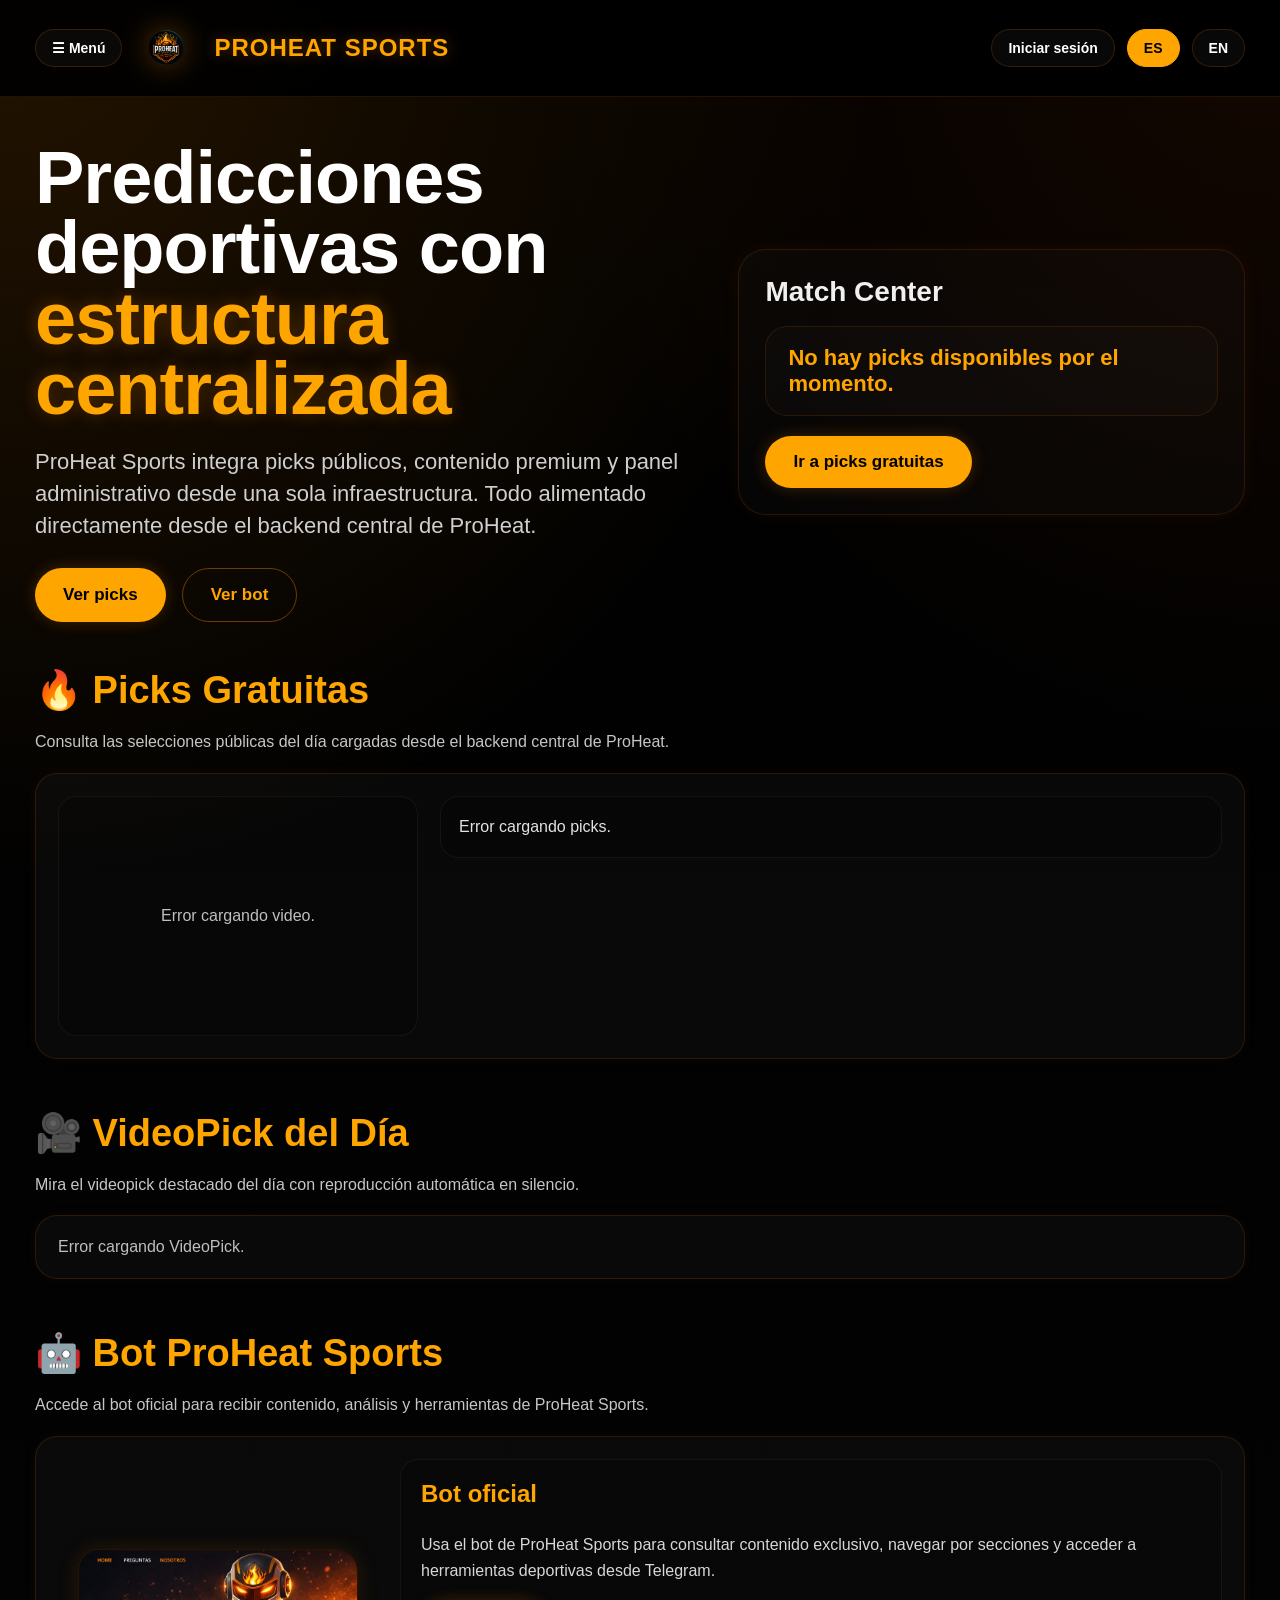
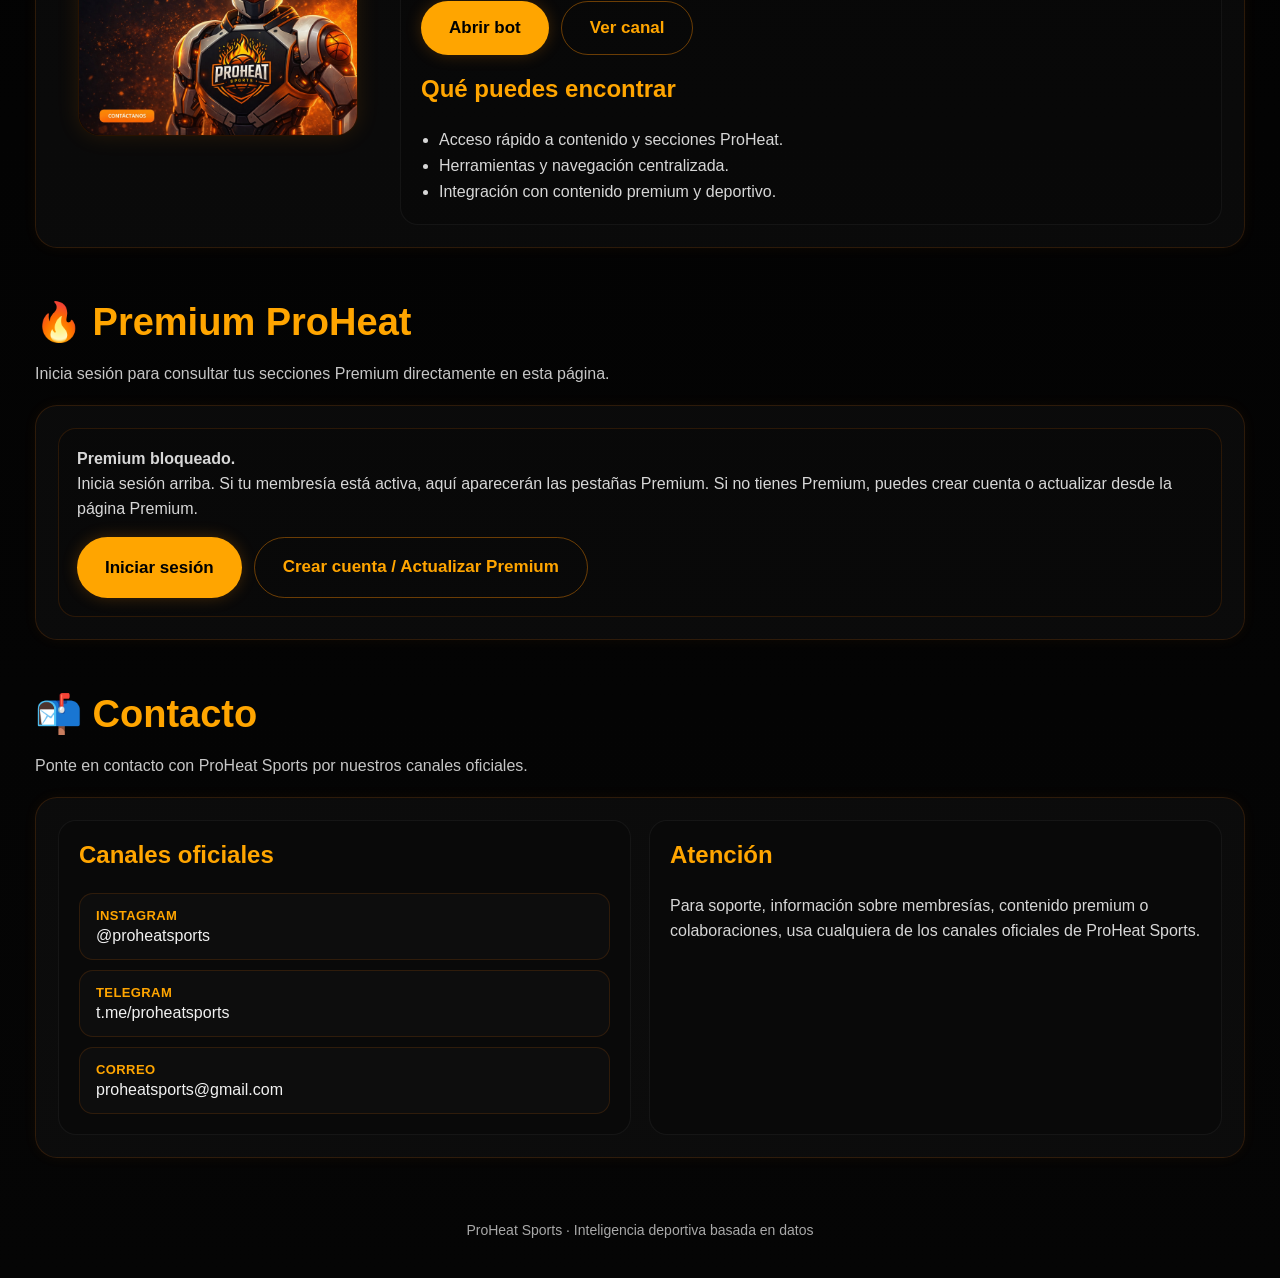
==== static/index.html @ f862cc85 "Fix premium upgrade checkout flow" ====
<!DOCTYPE html>
<html lang="es">
<head>
  <meta charset="UTF-8" />
  <title>ProHeat Sports</title>
  <meta name="viewport" content="width=device-width, initial-scale=1.0" />
  <link rel="icon" type="image/png" href="/static/logo.png" />

  <style>
    * { box-sizing: border-box; }

    html { scroll-behavior: smooth; }

    body {
      margin: 0;
      font-family: Arial, Helvetica, sans-serif;
      background:
        radial-gradient(circle at top left, rgba(255,140,0,0.14), transparent 28%),
        radial-gradient(circle at top right, rgba(255,90,0,0.08), transparent 24%),
        linear-gradient(180deg, #000000 0%, #050505 100%);
      color: white;
    }

    a { color: inherit; text-decoration: none; }

    .wrap {
      max-width: 1250px;
      margin: 0 auto;
      padding: 0 20px;
    }

    .topbar {
      position: sticky;
      top: 0;
      z-index: 60;
      background: rgba(0, 0, 0, 0.92);
      backdrop-filter: blur(8px);
      border-bottom: 1px solid rgba(255,120,0,0.14);
    }

    .topbar-inner {
      max-width: 1250px;
      margin: 0 auto;
      padding: 16px 20px;
      display: flex;
      align-items: center;
      justify-content: space-between;
      gap: 18px;
      flex-wrap: wrap;
    }

    .left-zone,
    .right-zone {
      display: flex;
      align-items: center;
      gap: 12px;
      flex-wrap: wrap;
    }

    .brand {
      display: flex;
      align-items: center;
      gap: 16px;
      min-width: 0;
    }

    .brand img {
      width: 64px;
      height: 64px;
      object-fit: contain;
      filter: drop-shadow(0 0 14px rgba(255,140,0,0.35));
    }

    .brand-title {
      font-size: 24px;
      font-weight: 900;
      color: orange;
      letter-spacing: 1px;
      text-shadow: 0 0 14px rgba(255,140,0,0.35);
      white-space: nowrap;
    }

    .lang-btn,
    .menu-btn,
    .login-btn,
    .user-btn {
      background: rgba(255,255,255,0.03);
      border: 1px solid rgba(255,120,0,0.18);
      color: white;
      padding: 10px 16px;
      border-radius: 999px;
      font-weight: bold;
      cursor: pointer;
      transition: 0.2s ease;
      font-size: 14px;
    }

    .lang-btn:hover,
    .menu-btn:hover,
    .login-btn:hover,
    .user-btn:hover {
      border-color: orange;
      color: orange;
    }

    .lang-btn.active {
      background: orange;
      color: black;
      border-color: orange;
    }

    .menu-dropdown,
    .auth-dropdown {
      position: relative;
    }

    .menu-list {
      position: absolute;
      top: calc(100% + 10px);
      left: 0;
      min-width: 240px;
      background: rgba(10,10,10,0.98);
      border: 1px solid rgba(255,120,0,0.22);
      border-radius: 18px;
      padding: 10px;
      box-shadow: 0 8px 24px rgba(0,0,0,0.35);
      display: none;
      z-index: 100;
    }

    .menu-list.show { display: block; }

    .menu-item {
      display: block;
      width: 100%;
      padding: 12px 14px;
      border-radius: 12px;
      color: white;
      font-weight: bold;
      border: 1px solid transparent;
      transition: 0.2s ease;
    }

    .menu-item:hover {
      color: orange;
      border-color: rgba(255,120,0,0.18);
      background: rgba(255,255,255,0.03);
    }

    .login-panel,
    .user-panel {
      position: absolute;
      top: calc(100% + 10px);
      right: 0;
      width: 310px;
      background: rgba(10,10,10,0.98);
      border: 1px solid rgba(255,120,0,0.28);
      border-radius: 18px;
      padding: 16px;
      box-shadow: 0 8px 24px rgba(0,0,0,0.42);
      display: none;
      z-index: 120;
    }

    .login-panel.show,
    .user-panel.show { display: block; }

    .login-panel h3,
    .user-panel h3 {
      margin: 0 0 12px;
      color: orange;
      font-size: 20px;
    }

    .login-panel input {
      width: 100%;
      padding: 12px 13px;
      border-radius: 12px;
      border: 1px solid rgba(255,120,0,0.22);
      background: rgba(255,255,255,0.05);
      color: white;
      outline: none;
      margin-bottom: 10px;
    }

    .auth-message {
      margin-top: 10px;
      padding: 10px 12px;
      border-radius: 12px;
      font-size: 14px;
      line-height: 1.4;
      display: none;
    }

    .auth-message.show { display: block; }
    .auth-success { background: rgba(0,180,80,0.14); color: #8cffb4; border: 1px solid rgba(0,180,80,0.24); }
    .auth-error { background: rgba(255,80,80,0.14); color: #ff9c9c; border: 1px solid rgba(255,80,80,0.24); }
    .auth-warning { background: rgba(255,191,102,0.14); color: #ffbf66; border: 1px solid rgba(255,191,102,0.24); }

    .small-link {
      display: inline-block;
      color: orange;
      margin-top: 10px;
      font-size: 14px;
      font-weight: bold;
      cursor: pointer;
    }

    .hero { padding: 46px 0 28px; }

    .hero-grid {
      display: grid;
      grid-template-columns: 1.2fr 0.9fr;
      gap: 28px;
      align-items: center;
    }

    .hero-copy h1 {
      font-size: 74px;
      line-height: 0.95;
      margin: 0 0 22px;
      font-weight: 900;
      letter-spacing: -1px;
    }

    .hero-copy .highlight {
      color: orange;
      text-shadow: 0 0 18px rgba(255,140,0,0.28);
    }

    .hero-copy p {
      font-size: 22px;
      color: #cfcfcf;
      line-height: 1.45;
      margin: 0 0 26px;
      max-width: 850px;
    }

    .hero-actions {
      display: flex;
      gap: 16px;
      flex-wrap: wrap;
    }

    .btn-main,
    .btn-secondary {
      padding: 16px 28px;
      border-radius: 999px;
      font-size: 17px;
      font-weight: bold;
      transition: 0.2s ease;
      display: inline-flex;
      align-items: center;
      justify-content: center;
      border: none;
      cursor: pointer;
      text-align: center;
    }

    .btn-main {
      background: orange;
      color: black;
      box-shadow: 0 0 16px rgba(255,140,0,0.22);
    }

    .btn-main:hover { filter: brightness(1.05); }

    .btn-secondary {
      border: 1px solid rgba(255,140,0,0.4);
      color: orange;
      background: transparent;
    }

    .btn-secondary:hover {
      border-color: orange;
      background: rgba(255,140,0,0.06);
    }

    .match-center {
      background: rgba(255,255,255,0.02);
      border: 1px solid rgba(255,120,0,0.14);
      border-radius: 28px;
      padding: 26px;
      box-shadow: 0 0 18px rgba(255,140,0,0.06);
    }

    .match-center h2 {
      margin: 0 0 18px;
      font-size: 28px;
      color: #f0f0f0;
    }

    .match-item {
      background: rgba(255,255,255,0.02);
      border: 1px solid rgba(255,120,0,0.12);
      border-radius: 22px;
      padding: 18px 22px;
      margin-bottom: 14px;
      color: orange;
      font-size: 22px;
      font-weight: 800;
    }

    .match-item:last-child { margin-bottom: 20px; }

    .section { padding: 18px 0 34px; }

    .section-title {
      display: flex;
      align-items: center;
      justify-content: space-between;
      gap: 16px;
      flex-wrap: wrap;
      margin-bottom: 18px;
    }

    .section-title h2 {
      margin: 0;
      font-size: 38px;
      color: orange;
    }

    .section-note {
      color: #c6c6c6;
      line-height: 1.55;
      margin-bottom: 18px;
      font-size: 16px;
    }

    .card {
      background: rgba(255,255,255,0.03);
      border: 1px solid rgba(255,120,0,0.14);
      border-radius: 22px;
      padding: 22px;
      box-shadow: 0 0 14px rgba(255,140,0,0.05);
    }

    .free-picks-layout {
      display: grid;
      grid-template-columns: 360px 1fr;
      gap: 22px;
      align-items: start;
    }

    .picks-grid { display: grid; gap: 16px; }

    .pick-card {
      background: rgba(0,0,0,0.18);
      border: 1px solid rgba(255,255,255,0.05);
      border-radius: 18px;
      padding: 18px;
    }

    .pick-match {
      font-size: 22px;
      font-weight: 800;
      color: orange;
      margin-bottom: 10px;
    }

    .pick-line {
      color: #e2e2e2;
      line-height: 1.55;
      font-size: 16px;
    }

    .promo-video-box {
      background: rgba(0,0,0,0.18);
      border: 1px solid rgba(255,255,255,0.05);
      border-radius: 18px;
      padding: 14px;
      min-height: 240px;
      display: flex;
      align-items: center;
      justify-content: center;
    }

    .promo-video-box video {
      width: 100%;
      border-radius: 14px;
      border: 1px solid rgba(255,120,0,0.14);
      background: #000;
      display: block;
      box-shadow: 0 0 14px rgba(255,140,0,0.08);
    }

    .video-split {
      display: grid;
      grid-template-columns: 1fr 420px;
      gap: 22px;
      align-items: center;
    }

    .video-text-box {
      background: rgba(0,0,0,0.18);
      border: 1px solid rgba(255,255,255,0.05);
      border-radius: 18px;
      padding: 20px;
    }

    .video-box {
      display: flex;
      justify-content: center;
      align-items: center;
    }

    .video-box video {
      width: 100%;
      max-width: 420px;
      border-radius: 18px;
      border: 1px solid rgba(255,120,0,0.14);
      background: #000;
      display: block;
      box-shadow: 0 0 14px rgba(255,140,0,0.08);
    }

    .video-title {
      font-size: 26px;
      font-weight: 800;
      color: orange;
      margin-bottom: 10px;
    }

    .video-desc {
      color: #d6d6d6;
      line-height: 1.65;
      font-size: 16px;
      white-space: pre-wrap;
    }

    .two-col {
      display: grid;
      grid-template-columns: 1fr 1fr;
      gap: 18px;
    }

    .bot-grid {
      display: grid;
      grid-template-columns: 320px 1fr;
      gap: 22px;
      align-items: center;
    }

    .bot-image-wrap {
      display: flex;
      justify-content: center;
      align-items: center;
    }

    .bot-image {
      width: 100%;
      max-width: 280px;
      border-radius: 22px;
      border: 1px solid rgba(255,120,0,0.16);
      box-shadow: 0 0 22px rgba(255,140,0,0.12);
      display: block;
      background: #000;
    }

    .info-box {
      background: rgba(0,0,0,0.18);
      border: 1px solid rgba(255,255,255,0.05);
      border-radius: 18px;
      padding: 20px;
    }

    .info-box h3 {
      margin-top: 0;
      color: orange;
      font-size: 24px;
    }

    .info-box p, .info-box li {
      color: #d7d7d7;
      line-height: 1.6;
      font-size: 16px;
    }

    .info-box ul { margin: 0; padding-left: 18px; }

    .premium-status-box {
      background: rgba(0,0,0,0.18);
      border: 1px solid rgba(255,120,0,0.14);
      border-radius: 18px;
      padding: 18px;
      color: #d7d7d7;
      line-height: 1.55;
    }

    .premium-tabs {
      display: flex;
      flex-wrap: wrap;
      gap: 10px;
      margin: 18px 0;
    }

    .premium-tab {
      background: rgba(255,255,255,0.03);
      border: 1px solid rgba(255,120,0,0.22);
      color: white;
      padding: 10px 14px;
      border-radius: 999px;
      cursor: pointer;
      font-weight: bold;
      transition: 0.2s ease;
    }

    .premium-tab:hover,
    .premium-tab.active {
      background: orange;
      color: black;
      border-color: orange;
    }

    .premium-table-wrap {
      overflow-x: auto;
      border-radius: 16px;
      border: 1px solid rgba(255,255,255,0.07);
      background: rgba(0,0,0,0.16);
    }

    .premium-table {
      width: 100%;
      border-collapse: collapse;
      min-width: 850px;
    }

    .premium-table th,
    .premium-table td {
      padding: 12px 14px;
      border-bottom: 1px solid rgba(255,255,255,0.07);
      vertical-align: top;
      text-align: left;
      font-size: 14px;
      color: #e6e6e6;
    }

    .premium-table th {
      background: rgba(255,120,0,0.08);
      color: orange;
      font-weight: bold;
    }

    .premium-table tr:hover td {
      background: rgba(255,255,255,0.02);
    }

    .contact-list {
      display: grid;
      gap: 10px;
    }

    .contact-item {
      display: block;
      padding: 14px 16px;
      border-radius: 14px;
      border: 1px solid rgba(255,120,0,0.14);
      background: rgba(255,255,255,0.02);
      color: #f1f1f1;
      word-break: break-word;
    }

    .contact-label {
      display: block;
      font-size: 13px;
      color: orange;
      margin-bottom: 4px;
      font-weight: bold;
      text-transform: uppercase;
      letter-spacing: 0.4px;
    }

    .muted { color: #bfbfbf; }

    .footer {
      padding: 30px 0 40px;
      color: #a9a9a9;
      text-align: center;
      font-size: 14px;
    }

    .hidden { display: none !important; }

    @media (max-width: 1080px) {
      .hero-grid,
      .two-col,
      .bot-grid,
      .video-split,
      .free-picks-layout {
        grid-template-columns: 1fr;
      }

      .hero-copy h1 { font-size: 58px; }

      .video-box { order: 2; }
      .video-text-box { order: 1; }
    }

    @media (max-width: 700px) {
      .brand img { width: 52px; height: 52px; }
      .brand-title { font-size: 20px; }
      .hero-copy h1 { font-size: 44px; }
      .hero-copy p { font-size: 18px; }
      .section-title h2 { font-size: 30px; }
      .match-item, .pick-match { font-size: 19px; }
      .topbar-inner { justify-content: center; }
      .left-zone, .right-zone { justify-content: center; }
      .menu-list {
        left: 50%;
        transform: translateX(-50%);
      }

      .login-panel,
      .user-panel {
        right: 50%;
        transform: translateX(50%);
        width: min(310px, calc(100vw - 32px));
      }
    }
  </style>
</head>

<body>
  <header class="topbar">
    <div class="topbar-inner">
      <div class="left-zone">
        <div class="menu-dropdown">
          <button class="menu-btn" id="menuButton" type="button" onclick="toggleMenu()">☰ Menú</button>
          <div class="menu-list" id="menuList">
            <a class="menu-item" href="#home" id="menuHome" onclick="closeMenu()">Home</a>
            <a class="menu-item" href="#free-picks" id="menuPredictions" onclick="closeMenu()">Predicciones gratis</a>
            <a class="menu-item" href="#videopick" id="menuVideoPick" onclick="closeMenu()">VideoPick</a>
            <a class="menu-item" href="#bot" id="menuBot" onclick="closeMenu()">Bot</a>
            <a class="menu-item" href="#premium-inline" id="menuPremiumInline" onclick="closeMenu()">Premium</a>
            <a class="menu-item" href="#contacto" id="menuContact" onclick="closeMenu()">Contacto</a>
          </div>
        </div>

        <div class="brand">
          <img src="/static/logo.png" alt="ProHeat Sports">
          <div class="brand-title">PROHEAT SPORTS</div>
        </div>
      </div>

      <div class="right-zone">
        <div class="auth-dropdown">
          <button id="loginButton" class="login-btn" type="button" onclick="toggleLoginPanel()">Iniciar sesión</button>
          <button id="userButton" class="user-btn hidden" type="button" onclick="toggleUserPanel()">Hola</button>

          <div id="loginPanel" class="login-panel">
            <h3>Iniciar sesión</h3>
            <input type="email" id="inlineEmail" placeholder="Correo">
            <input type="password" id="inlinePassword" placeholder="Contraseña">
            <button class="btn-main" style="width:100%;" onclick="inlineLogin()">Entrar</button>
            <a class="small-link" href="/premium">¿No tienes cuenta? Crear cuenta</a>
            <div id="inlineLoginMessage" class="auth-message"></div>
          </div>

          <div id="userPanel" class="user-panel">
            <h3 id="userPanelTitle">Mi cuenta</h3>
            <div id="userPanelStatus" class="muted">Sesión activa.</div>
            <button class="btn-secondary" style="width:100%; margin-top:14px;" onclick="logoutUser()">Cerrar sesión</button>
          </div>
        </div>

        <button id="btnEs" class="lang-btn active" type="button" onclick="setLanguage('es')">ES</button>
        <button id="btnEn" class="lang-btn" type="button" onclick="setLanguage('en')">EN</button>
      </div>
    </div>
  </header>

  <main class="wrap">
    <section class="hero" id="home">
      <div class="hero-grid">
        <div class="hero-copy">
          <h1>
            <span id="heroLine1">Predicciones</span><br>
            <span id="heroLine2">deportivas con</span><br>
            <span class="highlight" id="heroLine3">estructura</span><br>
            <span class="highlight" id="heroLine4">centralizada</span>
          </h1>

          <p id="heroDescription">
            ProHeat Sports integra picks públicos, contenido premium y panel administrativo desde una sola infraestructura. Todo alimentado directamente desde el backend central de ProHeat.
          </p>

          <div class="hero-actions">
            <a href="#free-picks" class="btn-main" id="btnViewPicks">Ver picks</a>
            <a href="#bot" class="btn-secondary" id="btnViewBot">Ver bot</a>
          </div>
        </div>

        <div class="match-center">
          <h2 id="matchCenterTitle">Match Center</h2>
          <div id="matchCenterList">
            <div class="match-item">Cargando...</div>
          </div>
          <a href="#free-picks" class="btn-main" id="btnGoFreePicks">Ir a picks gratuitas</a>
        </div>
      </div>
    </section>

    <section class="section" id="free-picks">
      <div class="section-title">
        <h2 id="freePicksTitle">🔥 Picks Gratuitas</h2>
      </div>
      <div class="section-note" id="freePicksNote">
        Consulta las selecciones públicas del día cargadas desde el backend central de ProHeat.
      </div>

      <div class="card">
        <div class="free-picks-layout">
          <div class="promo-video-box" id="freePicksPromoContainer">
            <div class="muted" id="loadingFreePicksVideoText">Cargando video...</div>
          </div>

          <div id="predictionList" class="picks-grid">
            <div class="pick-card">
              <div class="pick-line" id="loadingPicksText">Cargando picks...</div>
            </div>
          </div>
        </div>
      </div>
    </section>

    <section class="section" id="videopick">
      <div class="section-title">
        <h2 id="videoSectionTitle">🎥 VideoPick del Día</h2>
      </div>
      <div class="section-note" id="videoSectionNote">
        Mira el videopick destacado del día con reproducción automática en silencio.
      </div>

      <div class="card" id="videoPickContainer">
        <div class="muted" id="loadingVideoText">Cargando VideoPick...</div>
      </div>
    </section>

    <section class="section" id="bot">
      <div class="section-title">
        <h2 id="botSectionTitle">🤖 Bot ProHeat Sports</h2>
      </div>
      <div class="section-note" id="botSectionNote">
        Accede al bot oficial para recibir contenido, análisis y herramientas de ProHeat Sports.
      </div>

      <div class="card bot-grid">
        <div class="bot-image-wrap">
          <img src="/static/imagenbot.png" alt="Bot ProHeat Sports" class="bot-image">
        </div>

        <div class="info-box">
          <h3 id="botBoxTitle">Bot oficial</h3>
          <p id="botBoxText">
            Usa el bot de ProHeat Sports para consultar contenido exclusivo, navegar por secciones y acceder a herramientas deportivas desde Telegram.
          </p>

          <div style="display:flex; gap:12px; flex-wrap:wrap; margin:18px 0 20px;">
            <a class="btn-main" href="https://t.me/ProHeatSports_Bot" target="_blank" rel="noopener noreferrer" id="botButton">
              Abrir bot
            </a>
            <a class="btn-secondary" href="https://t.me/proheatsports" target="_blank" rel="noopener noreferrer" id="botChannelButton">
              Ver canal
            </a>
          </div>

          <h3 id="botFeaturesTitle">Qué puedes encontrar</h3>
          <ul>
            <li id="botFeature1">Acceso rápido a contenido y secciones ProHeat.</li>
            <li id="botFeature2">Herramientas y navegación centralizada.</li>
            <li id="botFeature3">Integración con contenido premium y deportivo.</li>
          </ul>
        </div>
      </div>
    </section>

    <section class="section" id="premium-inline">
      <div class="section-title">
        <h2 id="premiumInlineTitle">🔥 Premium ProHeat</h2>
      </div>
      <div class="section-note" id="premiumInlineNote">
        Inicia sesión para consultar tus secciones Premium directamente en esta página.
      </div>

      <div class="card">
        <div id="premiumLockedBox" class="premium-status-box">
          <strong>Premium bloqueado.</strong><br>
          Inicia sesión arriba. Si tu membresía está activa, aquí aparecerán las pestañas Premium.
          Si no tienes Premium, puedes crear cuenta o actualizar desde la página Premium.
          <div style="display:flex; gap:12px; flex-wrap:wrap; margin-top:16px;">
            <button class="btn-main" onclick="toggleLoginPanel()">Iniciar sesión</button>
            <a class="btn-secondary" href="/premium">Crear cuenta / Actualizar Premium</a>
          </div>
        </div>

        <div id="premiumFreeSessionBox" class="premium-status-box hidden">
          <strong>Sesión gratuita activa.</strong><br>
          Tu cuenta está iniciada, pero tu membresía Premium no está activa.
          Puedes seguir usando la versión gratuita o actualizar a Premium.
          <div style="display:flex; gap:12px; flex-wrap:wrap; margin-top:16px;">
            <a class="btn-main" href="/premium?checkout=1">Actualizar a Premium</a>
            <a class="btn-secondary" href="#free-picks">Ver picks gratuitas</a>
          </div>
        </div>

        <div id="premiumTabsBox" class="hidden">
          <div class="premium-tabs" id="premiumTabs"></div>
          <div id="premiumTableContainer" class="premium-table-wrap">
            <div class="premium-status-box">Cargando contenido Premium...</div>
          </div>
        </div>
      </div>
    </section>

    <section class="section" id="contacto">
      <div class="section-title">
        <h2 id="contactSectionTitle">📬 Contacto</h2>
      </div>
      <div class="section-note" id="contactSectionNote">
        Ponte en contacto con ProHeat Sports por nuestros canales oficiales.
      </div>

      <div class="card two-col">
        <div class="info-box">
          <h3 id="contactInfoTitle">Canales oficiales</h3>
          <div class="contact-list">
            <a class="contact-item" href="https://www.instagram.com/proheatsports" target="_blank" rel="noopener noreferrer">
              <span class="contact-label" id="contactInstagramLabel">Instagram</span>
              @proheatsports
            </a>

            <a class="contact-item" href="https://t.me/proheatsports" target="_blank" rel="noopener noreferrer">
              <span class="contact-label" id="contactTelegramLabel">Telegram</span>
              t.me/proheatsports
            </a>

            <a class="contact-item" href="mailto:proheatsports@gmail.com">
              <span class="contact-label" id="contactEmailLabel">Correo</span>
              proheatsports@gmail.com
            </a>
          </div>
        </div>

        <div class="info-box">
          <h3 id="contactHelpTitle">Atención</h3>
          <p id="contactHelpText">
            Para soporte, información sobre membresías, contenido premium o colaboraciones, usa cualquiera de los canales oficiales de ProHeat Sports.
          </p>
        </div>
      </div>
    </section>
  </main>

  <footer class="footer" id="footerText">
    ProHeat Sports · Inteligencia deportiva basada en datos
  </footer>

  <script>
    const API = window.location.origin;

    let currentLanguage = localStorage.getItem("proheat_lang") || "es";
    let publicPicksCache = [];
    let videoPickCache = null;
    let freePicksVideoCache = null;
    let premiumCache = {};
    let currentPremiumTab = "general";

    const premiumSections = [
      { key: "general", labelEs: "Partidos del día", labelEn: "Today's Matches", endpoint: "/api/data/general" },
      { key: "ultra", labelEs: "Picks Ultrafiltradas", labelEn: "Ultra-filtered Picks", endpoint: "/api/data/ultra" },
      { key: "stakes", labelEs: "Control de banca", labelEn: "Bankroll Control", endpoint: "/api/data/stakes" },
      { key: "combinadas", labelEs: "Combinadas IA", labelEn: "AI Parlays", endpoint: "/api/data/combinadas" },
      { key: "goles", labelEs: "Goles", labelEn: "Goals", endpoint: "/api/data/goles" },
      { key: "top", labelEs: "Top Valor Estadístico", labelEn: "Top Statistical Value", endpoint: "/api/data/top" },
      { key: "alta", labelEs: "Equipos confiables", labelEn: "Reliable Teams", endpoint: "/api/data/alta-confianza" },
      { key: "simples", labelEs: "Picks Simples", labelEn: "Single Picks", endpoint: "/api/data/public" },
      { key: "inferno", labelEs: "Combinadas Inferno", labelEn: "Inferno Parlays", endpoint: "/api/data/inferno" }
    ];

    const i18n = {
      es: {
        menuButton: "☰ Menú",
        menuHome: "Home",
        menuPredictions: "Predicciones gratis",
        menuVideoPick: "VideoPick",
        menuBot: "Bot",
        menuPremiumInline: "Premium",
        menuContact: "Contacto",
        loginButton: "Iniciar sesión",

        heroLine1: "Predicciones",
        heroLine2: "deportivas con",
        heroLine3: "estructura",
        heroLine4: "centralizada",
        heroDescription: "ProHeat Sports integra picks públicos, contenido premium y panel administrativo desde una sola infraestructura. Todo alimentado directamente desde el backend central de ProHeat.",

        btnViewPicks: "Ver picks",
        btnViewBot: "Ver bot",
        matchCenterTitle: "Match Center",
        btnGoFreePicks: "Ir a picks gratuitas",

        freePicksTitle: "🔥 Picks Gratuitas",
        freePicksNote: "Consulta las selecciones públicas del día cargadas desde el backend central de ProHeat.",
        loadingPicksText: "Cargando picks...",
        loadingFreePicksVideoText: "Cargando video...",
        noPicks: "No hay picks disponibles por el momento.",
        picksError: "Error cargando picks.",
        noFreePicksVideo: "No hay video disponible.",
        freePicksVideoError: "Error cargando video.",

        videoSectionTitle: "🎥 VideoPick del Día",
        videoSectionNote: "Mira el videopick destacado del día con reproducción automática en silencio.",
        loadingVideoText: "Cargando VideoPick...",
        noVideo: "No hay VideoPick disponible.",
        videoError: "Error cargando VideoPick.",
        fallbackVideoTitle: "VideoPick del Día",

        botSectionTitle: "🤖 Bot ProHeat Sports",
        botSectionNote: "Accede al bot oficial para recibir contenido, análisis y herramientas de ProHeat Sports.",
        botBoxTitle: "Bot oficial",
        botBoxText: "Usa el bot de ProHeat Sports para consultar contenido exclusivo, navegar por secciones y acceder a herramientas deportivas desde Telegram.",
        botButton: "Abrir bot",
        botChannelButton: "Ver canal",
        botFeaturesTitle: "Qué puedes encontrar",
        botFeature1: "Acceso rápido a contenido y secciones ProHeat.",
        botFeature2: "Herramientas y navegación centralizada.",
        botFeature3: "Integración con contenido premium y deportivo.",

        premiumInlineTitle: "🔥 Premium ProHeat",
        premiumInlineNote: "Inicia sesión para consultar tus secciones Premium directamente en esta página.",

        contactSectionTitle: "📬 Contacto",
        contactSectionNote: "Ponte en contacto con ProHeat Sports por nuestros canales oficiales.",
        contactInfoTitle: "Canales oficiales",
        contactInstagramLabel: "Instagram",
        contactTelegramLabel: "Telegram",
        contactEmailLabel: "Correo",
        contactHelpTitle: "Atención",
        contactHelpText: "Para soporte, información sobre membresías, contenido premium o colaboraciones, usa cualquiera de los canales oficiales de ProHeat Sports.",

        footerText: "ProHeat Sports · Inteligencia deportiva basada en datos"
      },

      en: {
        menuButton: "☰ Menu",
        menuHome: "Home",
        menuPredictions: "Free predictions",
        menuVideoPick: "VideoPick",
        menuBot: "Bot",
        menuPremiumInline: "Premium",
        menuContact: "Contact",
        loginButton: "Login",

        heroLine1: "Sports",
        heroLine2: "predictions with",
        heroLine3: "centralized",
        heroLine4: "structure",
        heroDescription: "ProHeat Sports brings together public picks, premium content, and an admin panel within a single infrastructure. Everything is powered directly from the central ProHeat backend.",

        btnViewPicks: "View picks",
        btnViewBot: "View bot",
        matchCenterTitle: "Match Center",
        btnGoFreePicks: "Go to free picks",

        freePicksTitle: "🔥 Free Picks",
        freePicksNote: "Check today’s public selections loaded from the central ProHeat backend.",
        loadingPicksText: "Loading picks...",
        loadingFreePicksVideoText: "Loading video...",
        noPicks: "No picks are available at the moment.",
        picksError: "Error loading picks.",
        noFreePicksVideo: "No video available.",
        freePicksVideoError: "Error loading video.",

        videoSectionTitle: "🎥 VideoPick of the Day",
        videoSectionNote: "Watch today’s featured videopick with muted autoplay.",
        loadingVideoText: "Loading VideoPick...",
        noVideo: "No VideoPick available.",
        videoError: "Error loading VideoPick.",
        fallbackVideoTitle: "VideoPick of the Day",

        botSectionTitle: "🤖 ProHeat Sports Bot",
        botSectionNote: "Access the official bot to receive ProHeat Sports content, analysis, and tools.",
        botBoxTitle: "Official bot",
        botBoxText: "Use the ProHeat Sports bot to explore exclusive content, browse sections, and access sports tools from Telegram.",
        botButton: "Open bot",
        botChannelButton: "View channel",
        botFeaturesTitle: "What you can find",
        botFeature1: "Fast access to ProHeat content and sections.",
        botFeature2: "Tools and centralized navigation.",
        botFeature3: "Integration with premium and sports content.",

        premiumInlineTitle: "🔥 ProHeat Premium",
        premiumInlineNote: "Log in to view your Premium sections directly on this page.",

        contactSectionTitle: "📬 Contact",
        contactSectionNote: "Get in touch with ProHeat Sports through our official channels.",
        contactInfoTitle: "Official channels",
        contactInstagramLabel: "Instagram",
        contactTelegramLabel: "Telegram",
        contactEmailLabel: "Email",
        contactHelpTitle: "Support",
        contactHelpText: "For support, membership information, premium content, or collaborations, use any of ProHeat Sports’ official channels.",

        footerText: "ProHeat Sports · Data-powered sports intelligence"
      }
    };

    function t(key) {
      return i18n[currentLanguage][key] || key;
    }

    function escapeHtml(value) {
      return String(value ?? "")
        .replaceAll("&", "&amp;")
        .replaceAll("<", "&lt;")
        .replaceAll(">", "&gt;")
        .replaceAll('"', "&quot;")
        .replaceAll("'", "&#039;");
    }

    function localizeField(item, esKey, enKey) {
      if (currentLanguage === "en" && item && item[enKey]) return item[enKey];
      return item?.[esKey] ?? "";
    }

    function getToken() { return localStorage.getItem("token") || ""; }
    function getUserId() { return localStorage.getItem("user_id") || ""; }
    function getUserName() { return localStorage.getItem("user_name") || ""; }

    function saveUserSession(data) {
      localStorage.setItem("token", data.token || "");
      localStorage.setItem("user_id", data.user_id || "");
      localStorage.setItem("user_name", data.name || "");
      localStorage.setItem("user_email", data.email || "");
    }

    function logoutUser() {
      localStorage.removeItem("token");
      localStorage.removeItem("user_id");
      localStorage.removeItem("user_name");
      localStorage.removeItem("user_email");
      closeUserPanel();
      applyAuthUI();
      updatePremiumAccess("logged_out");
    }

    function toggleMenu() {
      document.getElementById("menuList").classList.toggle("show");
      closeLoginPanel();
      closeUserPanel();
    }

    function closeMenu() {
      document.getElementById("menuList").classList.remove("show");
    }

    function toggleLoginPanel() {
      closeMenu();
      closeUserPanel();
      document.getElementById("loginPanel").classList.toggle("show");
    }

    function closeLoginPanel() {
      document.getElementById("loginPanel").classList.remove("show");
    }

    function toggleUserPanel() {
      closeMenu();
      closeLoginPanel();
      document.getElementById("userPanel").classList.toggle("show");
    }

    function closeUserPanel() {
      document.getElementById("userPanel").classList.remove("show");
    }

    window.addEventListener("click", (event) => {
      const menu = document.getElementById("menuList");
      const menuButton = document.getElementById("menuButton");
      const loginPanel = document.getElementById("loginPanel");
      const loginButton = document.getElementById("loginButton");
      const userPanel = document.getElementById("userPanel");
      const userButton = document.getElementById("userButton");

      if (!menu.contains(event.target) && !menuButton.contains(event.target)) closeMenu();
      if (!loginPanel.contains(event.target) && !loginButton.contains(event.target)) closeLoginPanel();
      if (!userPanel.contains(event.target) && !userButton.contains(event.target)) closeUserPanel();
    });

    function showAuthMessage(text, type) {
      const el = document.getElementById("inlineLoginMessage");
      el.textContent = text;
      el.className = `auth-message show auth-${type || "warning"}`;
    }

    async function inlineLogin() {
      const email = document.getElementById("inlineEmail").value.trim();
      const password = document.getElementById("inlinePassword").value.trim();

      if (!email || !password) {
        showAuthMessage("Ingresa correo y contraseña.", "error");
        return;
      }

      try {
        showAuthMessage("Iniciando sesión...", "warning");

        const res = await fetch(`${API}/login`, {
          method: "POST",
          headers: { "Content-Type": "application/json" },
          body: JSON.stringify({ email, password })
        });

        const data = await res.json();

        if (!res.ok) {
          showAuthMessage(data.detail || "No se pudo iniciar sesión.", "error");
          return;
        }

        saveUserSession(data);
        closeLoginPanel();
        applyAuthUI();
        await checkMembershipAndPremium(true);
      } catch (error) {
        showAuthMessage("Error de conexión al iniciar sesión.", "error");
      }
    }

    function applyAuthUI() {
      const token = getToken();
      const name = getUserName();

      const loginButton = document.getElementById("loginButton");
      const userButton = document.getElementById("userButton");
      const userPanelTitle = document.getElementById("userPanelTitle");

      if (token && name) {
        loginButton.classList.add("hidden");
        userButton.classList.remove("hidden");
        userButton.textContent = `Hola, ${name}`;
        userPanelTitle.textContent = `Hola, ${name}`;
      } else {
        loginButton.classList.remove("hidden");
        userButton.classList.add("hidden");
      }
    }

    async function checkMembershipAndPremium(scrollToPremium = false) {
      const userId = getUserId();
      if (!getToken() || !userId) {
        updatePremiumAccess("logged_out");
        return;
      }

      try {
        const res = await fetch(`${API}/membership/${encodeURIComponent(userId)}`);
        const data = await res.json();
        const membership = data.membership || "pending";

        const statusEl = document.getElementById("userPanelStatus");
        statusEl.textContent = `Membresía: ${membership}`;

        if (membership === "active") {
          updatePremiumAccess("active");
          await loadPremiumSection(currentPremiumTab);
          if (scrollToPremium) {
            document.getElementById("premium-inline").scrollIntoView({ behavior: "smooth", block: "start" });
          }
        } else {
          updatePremiumAccess("free");
          if (scrollToPremium) {
            document.getElementById("premium-inline").scrollIntoView({ behavior: "smooth", block: "start" });
          }
        }
      } catch (error) {
        updatePremiumAccess("free");
      }
    }

    function updatePremiumAccess(state) {
      const locked = document.getElementById("premiumLockedBox");
      const free = document.getElementById("premiumFreeSessionBox");
      const tabs = document.getElementById("premiumTabsBox");

      locked.classList.add("hidden");
      free.classList.add("hidden");
      tabs.classList.add("hidden");

      if (state === "active") {
        tabs.classList.remove("hidden");
        renderPremiumTabs();
      } else if (state === "free") {
        free.classList.remove("hidden");
      } else {
        locked.classList.remove("hidden");
      }
    }

    function setLanguage(lang) {
      currentLanguage = lang;
      localStorage.setItem("proheat_lang", lang);
      applyLanguage();
      renderPicks(publicPicksCache);
      renderMatchCenter(publicPicksCache);
      renderVideoPick(videoPickCache);
      renderFreePicksVideo(freePicksVideoCache);
      renderPremiumTabs();
      if (premiumCache[currentPremiumTab]) renderPremiumTable(currentPremiumTab, premiumCache[currentPremiumTab]);
    }

    function applyLanguage() {
      document.documentElement.lang = currentLanguage;

      document.getElementById("menuButton").textContent = t("menuButton");
      document.getElementById("menuHome").textContent = t("menuHome");
      document.getElementById("menuPredictions").textContent = t("menuPredictions");
      document.getElementById("menuVideoPick").textContent = t("menuVideoPick");
      document.getElementById("menuBot").textContent = t("menuBot");
      document.getElementById("menuPremiumInline").textContent = t("menuPremiumInline");
      document.getElementById("menuContact").textContent = t("menuContact");
      document.getElementById("loginButton").textContent = t("loginButton");

      document.getElementById("heroLine1").textContent = t("heroLine1");
      document.getElementById("heroLine2").textContent = t("heroLine2");
      document.getElementById("heroLine3").textContent = t("heroLine3");
      document.getElementById("heroLine4").textContent = t("heroLine4");
      document.getElementById("heroDescription").textContent = t("heroDescription");

      document.getElementById("btnViewPicks").textContent = t("btnViewPicks");
      document.getElementById("btnViewBot").textContent = t("btnViewBot");

      document.getElementById("matchCenterTitle").textContent = t("matchCenterTitle");
      document.getElementById("btnGoFreePicks").textContent = t("btnGoFreePicks");

      document.getElementById("freePicksTitle").textContent = t("freePicksTitle");
      document.getElementById("freePicksNote").textContent = t("freePicksNote");

      const loadingPicksEl = document.getElementById("loadingPicksText");
      if (loadingPicksEl) loadingPicksEl.textContent = t("loadingPicksText");

      const loadingFreePicksVideoEl = document.getElementById("loadingFreePicksVideoText");
      if (loadingFreePicksVideoEl) loadingFreePicksVideoEl.textContent = t("loadingFreePicksVideoText");

      document.getElementById("videoSectionTitle").textContent = t("videoSectionTitle");
      document.getElementById("videoSectionNote").textContent = t("videoSectionNote");

      document.getElementById("botSectionTitle").textContent = t("botSectionTitle");
      document.getElementById("botSectionNote").textContent = t("botSectionNote");
      document.getElementById("botBoxTitle").textContent = t("botBoxTitle");
      document.getElementById("botBoxText").textContent = t("botBoxText");
      document.getElementById("botButton").textContent = t("botButton");
      document.getElementById("botChannelButton").textContent = t("botChannelButton");
      document.getElementById("botFeaturesTitle").textContent = t("botFeaturesTitle");
      document.getElementById("botFeature1").textContent = t("botFeature1");
      document.getElementById("botFeature2").textContent = t("botFeature2");
      document.getElementById("botFeature3").textContent = t("botFeature3");

      document.getElementById("premiumInlineTitle").textContent = t("premiumInlineTitle");
      document.getElementById("premiumInlineNote").textContent = t("premiumInlineNote");

      document.getElementById("contactSectionTitle").textContent = t("contactSectionTitle");
      document.getElementById("contactSectionNote").textContent = t("contactSectionNote");
      document.getElementById("contactInfoTitle").textContent = t("contactInfoTitle");
      document.getElementById("contactInstagramLabel").textContent = t("contactInstagramLabel");
      document.getElementById("contactTelegramLabel").textContent = t("contactTelegramLabel");
      document.getElementById("contactEmailLabel").textContent = t("contactEmailLabel");
      document.getElementById("contactHelpTitle").textContent = t("contactHelpTitle");
      document.getElementById("contactHelpText").textContent = t("contactHelpText");

      document.getElementById("footerText").textContent = t("footerText");

      document.getElementById("btnEs").classList.toggle("active", currentLanguage === "es");
      document.getElementById("btnEn").classList.toggle("active", currentLanguage === "en");
    }

    function ensureAutoplay(videoElement) {
      if (!videoElement) return;
      videoElement.muted = true;
      videoElement.defaultMuted = true;
      videoElement.autoplay = true;
      videoElement.loop = true;
      videoElement.playsInline = true;

      const playAttempt = () => {
        const promise = videoElement.play();
        if (promise && typeof promise.catch === "function") promise.catch(() => {});
      };

      playAttempt();
      videoElement.addEventListener("loadedmetadata", playAttempt, { once: true });
      videoElement.addEventListener("canplay", playAttempt, { once: true });
    }

    function renderMatchCenter(items) {
      const container = document.getElementById("matchCenterList");

      if (!items || !items.length) {
        container.innerHTML = `<div class="match-item">${escapeHtml(t("noPicks"))}</div>`;
        return;
      }

      const topItems = items.slice(0, 3);

      container.innerHTML = topItems.map(pick => {
        const match = localizeField(pick, "partido", "partido_en") || pick.partido || "";
        return `<div class="match-item">${escapeHtml(match)}</div>`;
      }).join("");
    }

    function renderPicks(items) {
      const container = document.getElementById("predictionList");

      if (!items) {
        container.innerHTML = `<div class="pick-card"><div class="pick-line">${escapeHtml(t("loadingPicksText"))}</div></div>`;
        return;
      }

      if (!items.length) {
        container.innerHTML = `<div class="pick-card"><div class="pick-line">${escapeHtml(t("noPicks"))}</div></div>`;
        return;
      }

      container.innerHTML = items.map(pick => {
        const match = localizeField(pick, "partido", "partido_en") || "";
        const prediction1 = localizeField(pick, "prediccion_1", "prediccion_1_en") || "";
        const prediction2 = localizeField(pick, "prediccion_2", "prediccion_2_en") || "";

        return `
          <div class="pick-card">
            <div class="pick-match">${escapeHtml(match)}</div>
            <div class="pick-line">
              ${escapeHtml(prediction1)}
              ${prediction2 ? `<br>${escapeHtml(prediction2)}` : ""}
            </div>
          </div>
        `;
      }).join("");
    }

    function renderFreePicksVideo(item) {
      const container = document.getElementById("freePicksPromoContainer");

      if (!item) {
        container.innerHTML = `<div class="muted">${escapeHtml(t("noFreePicksVideo"))}</div>`;
        return;
      }

      const videoUrl = item.video_url ? `${API}${item.video_url}` : "";

      if (!videoUrl) {
        container.innerHTML = `<div class="muted">${escapeHtml(t("noFreePicksVideo"))}</div>`;
        return;
      }

      container.innerHTML = `
        <video id="freePicksPromoPlayer" autoplay muted loop playsinline preload="auto" controls>
          <source src="${escapeHtml(videoUrl)}" type="video/mp4">
        </video>
      `;

      ensureAutoplay(document.getElementById("freePicksPromoPlayer"));
    }

    function renderVideoPick(item) {
      const container = document.getElementById("videoPickContainer");

      if (!item) {
        container.innerHTML = `<div class="muted">${escapeHtml(t("noVideo"))}</div>`;
        return;
      }

      const title = localizeField(item, "title", "title_en") || t("fallbackVideoTitle");
      const description = localizeField(item, "description", "description_en") || "";
      const videoUrl = item.video_url ? `${API}${item.video_url}` : "";

      if (!videoUrl) {
        container.innerHTML = `<div class="muted">${escapeHtml(t("noVideo"))}</div>`;
        return;
      }

      container.innerHTML = `
        <div class="video-split">
          <div class="video-text-box">
            <div class="video-title">${escapeHtml(title)}</div>
            <div class="video-desc">${escapeHtml(description)}</div>
          </div>
          <div class="video-box">
            <video id="videoPickPlayer" autoplay muted loop playsinline controls preload="auto">
              <source src="${escapeHtml(videoUrl)}" type="video/mp4">
            </video>
          </div>
        </div>
      `;

      ensureAutoplay(document.getElementById("videoPickPlayer"));
    }

    async function loadPublicPicks() {
      const container = document.getElementById("predictionList");
      container.innerHTML = `<div class="pick-card"><div class="pick-line">${escapeHtml(t("loadingPicksText"))}</div></div>`;

      try {
        const res = await fetch(`${API}/api/data/public`);
        const data = await res.json();
        publicPicksCache = Array.isArray(data.items) ? data.items : [];
        renderPicks(publicPicksCache);
        renderMatchCenter(publicPicksCache);
      } catch (error) {
        container.innerHTML = `<div class="pick-card"><div class="pick-line">${escapeHtml(t("picksError"))}</div></div>`;
        renderMatchCenter([]);
      }
    }

    async function loadFreePicksPromoVideo() {
      const container = document.getElementById("freePicksPromoContainer");
      container.innerHTML = `<div class="muted">${escapeHtml(t("loadingFreePicksVideoText"))}</div>`;

      try {
        const res = await fetch(`${API}/api/data/free-picks-video`);
        const data = await res.json();
        freePicksVideoCache = Array.isArray(data.items) && data.items.length ? data.items[0] : null;
        renderFreePicksVideo(freePicksVideoCache);
      } catch (error) {
        container.innerHTML = `<div class="muted">${escapeHtml(t("freePicksVideoError"))}</div>`;
      }
    }

    async function loadVideoPick() {
      const container = document.getElementById("videoPickContainer");
      container.innerHTML = `<div class="muted">${escapeHtml(t("loadingVideoText"))}</div>`;

      try {
        const res = await fetch(`${API}/api/data/videopicks`);
        const data = await res.json();
        videoPickCache = Array.isArray(data.items) && data.items.length ? data.items[0] : null;
        renderVideoPick(videoPickCache);
      } catch (error) {
        container.innerHTML = `<div class="muted">${escapeHtml(t("videoError"))}</div>`;
      }
    }

    function renderPremiumTabs() {
      const container = document.getElementById("premiumTabs");
      if (!container) return;

      container.innerHTML = premiumSections.map(section => {
        const label = currentLanguage === "en" ? section.labelEn : section.labelEs;
        return `<button class="premium-tab ${section.key === currentPremiumTab ? "active" : ""}" onclick="loadPremiumSection('${section.key}')">${escapeHtml(label)}</button>`;
      }).join("");
    }

    async function loadPremiumSection(key) {
      currentPremiumTab = key;
      renderPremiumTabs();

      const section = premiumSections.find(s => s.key === key) || premiumSections[0];
      const container = document.getElementById("premiumTableContainer");
      container.innerHTML = `<div class="premium-status-box">Cargando ${escapeHtml(currentLanguage === "en" ? section.labelEn : section.labelEs)}...</div>`;

      if (premiumCache[key]) {
        renderPremiumTable(key, premiumCache[key]);
        return;
      }

      try {
        const res = await fetch(`${API}${section.endpoint}`);
        const data = await res.json();
        const items = Array.isArray(data.items) ? data.items : [];
        premiumCache[key] = items;
        renderPremiumTable(key, items);
      } catch (error) {
        container.innerHTML = `<div class="premium-status-box">Error cargando la sección Premium.</div>`;
      }
    }

    function readableHeader(key) {
      const map = {
        partido: "Partido",
        liga: "Liga",
        hora: "Hora",
        pick: "Pick",
        prediccion: "Predicción",
        prediccion_1: "Predicción 1",
        prediccion_2: "Predicción 2",
        probabilidad: "Probabilidad",
        ml: "ML",
        goles: "Goles",
        goles_local: "Goles Local",
        goles_visitante: "Goles Visitante",
        sot: "SoT",
        corners: "Corners",
        tarjetas: "Tarjetas",
        stake: "Stake",
        notas: "Notas",
        confianza: "Confianza"
      };
      return map[key] || key.replaceAll("_", " ").replace(/\b\w/g, c => c.toUpperCase());
    }

    function normalizePremiumValue(value) {
      if (value === null || value === undefined || value === "") return "";
      if (typeof value === "object") return JSON.stringify(value);
      return String(value);
    }

    function renderPremiumTable(key, items) {
      const container = document.getElementById("premiumTableContainer");
      const section = premiumSections.find(s => s.key === key) || premiumSections[0];
      const label = currentLanguage === "en" ? section.labelEn : section.labelEs;

      if (!items || !items.length) {
        container.innerHTML = `<div class="premium-status-box">No hay datos disponibles en ${escapeHtml(label)}.</div>`;
        return;
      }

      const preferred = ["hora", "liga", "partido", "ml", "pick", "prediccion", "prediccion_1", "prediccion_2", "goles", "goles_local", "goles_visitante", "sot", "corners", "tarjetas", "stake", "probabilidad", "confianza", "notas"];
      const allKeys = Array.from(new Set(items.flatMap(item => Object.keys(item || {}))))
        .filter(k => !k.endsWith("_en"));

      const orderedKeys = [
        ...preferred.filter(k => allKeys.includes(k)),
        ...allKeys.filter(k => !preferred.includes(k)).slice(0, 12)
      ].slice(0, 14);

      const rows = items.map(item => {
        return `<tr>${orderedKeys.map(k => `<td>${escapeHtml(normalizePremiumValue(item[k]))}</td>`).join("")}</tr>`;
      }).join("");

      container.innerHTML = `
        <table class="premium-table">
          <thead>
            <tr>${orderedKeys.map(k => `<th>${escapeHtml(readableHeader(k))}</th>`).join("")}</tr>
          </thead>
          <tbody>${rows}</tbody>
        </table>
      `;
    }

    applyLanguage();
    applyAuthUI();
    loadPublicPicks();
    loadFreePicksPromoVideo();
    loadVideoPick();
    checkMembershipAndPremium(false);
  </script>
</body>
</html>
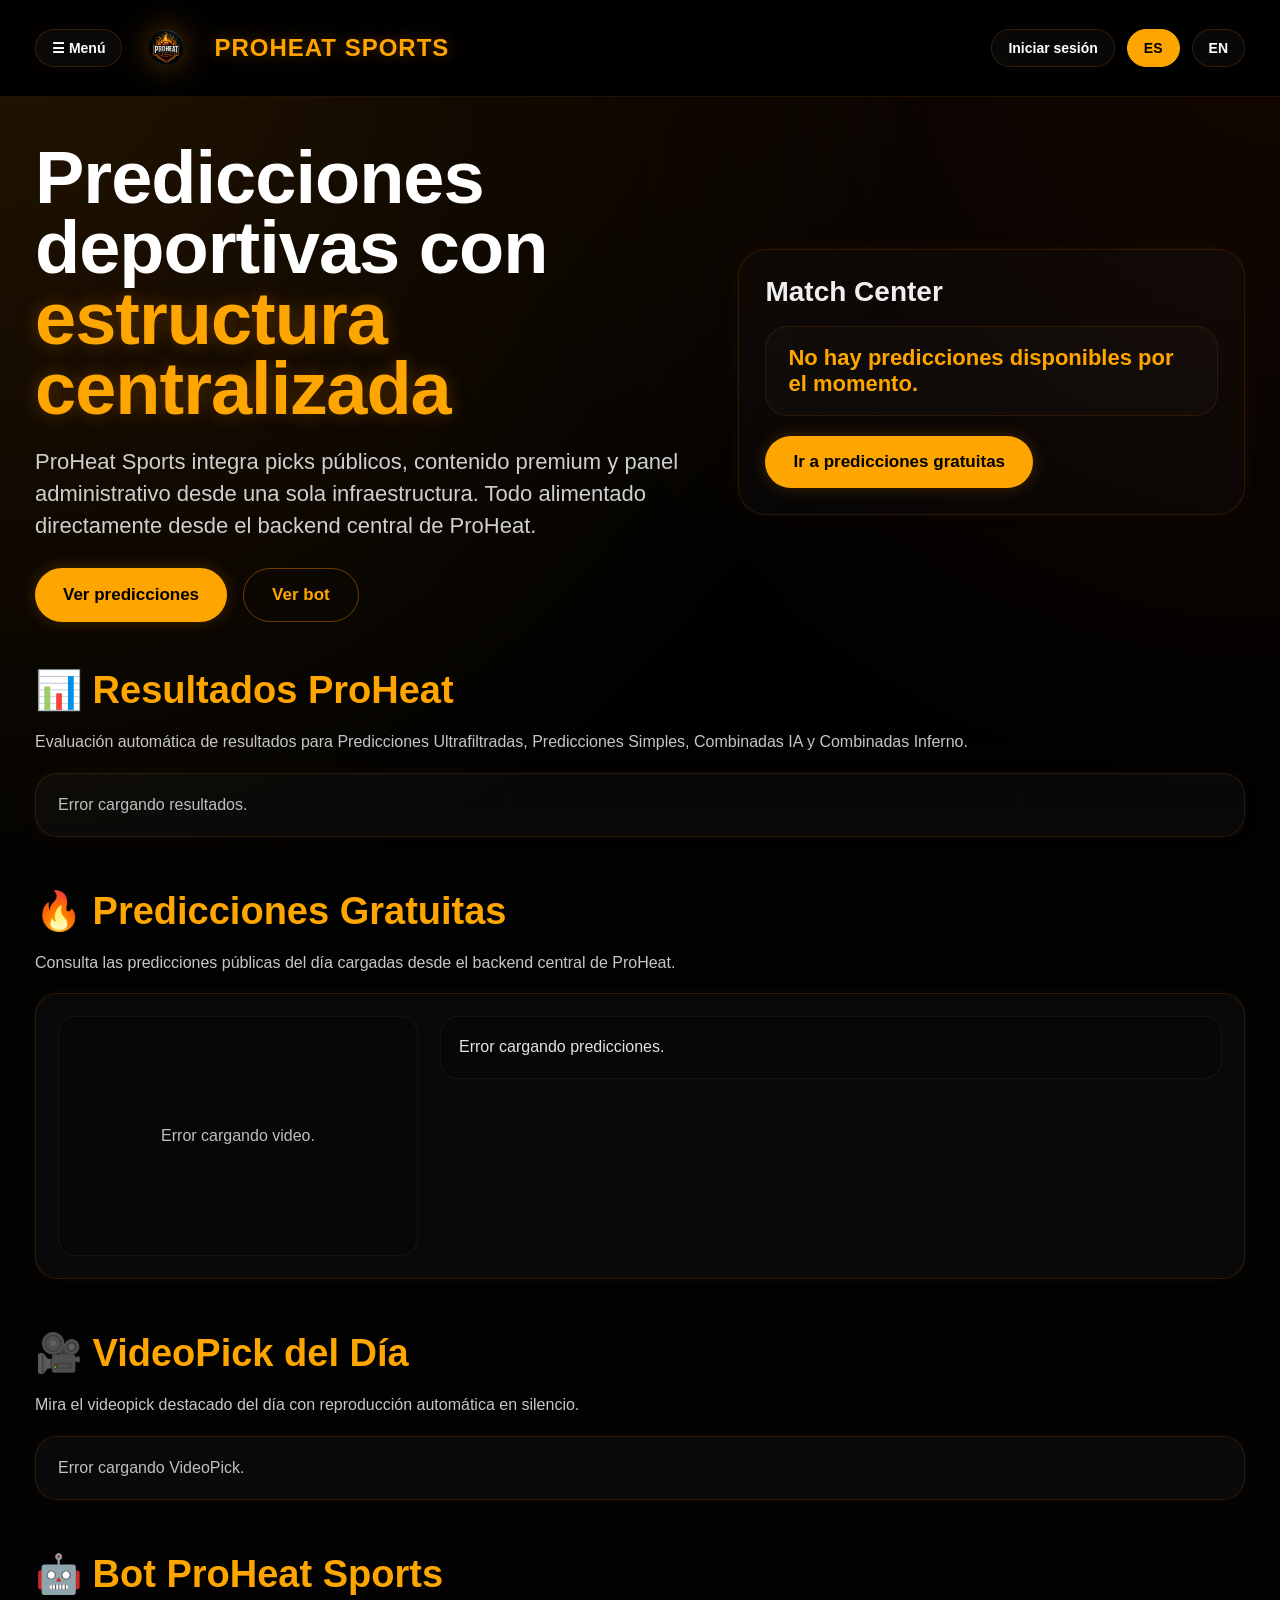
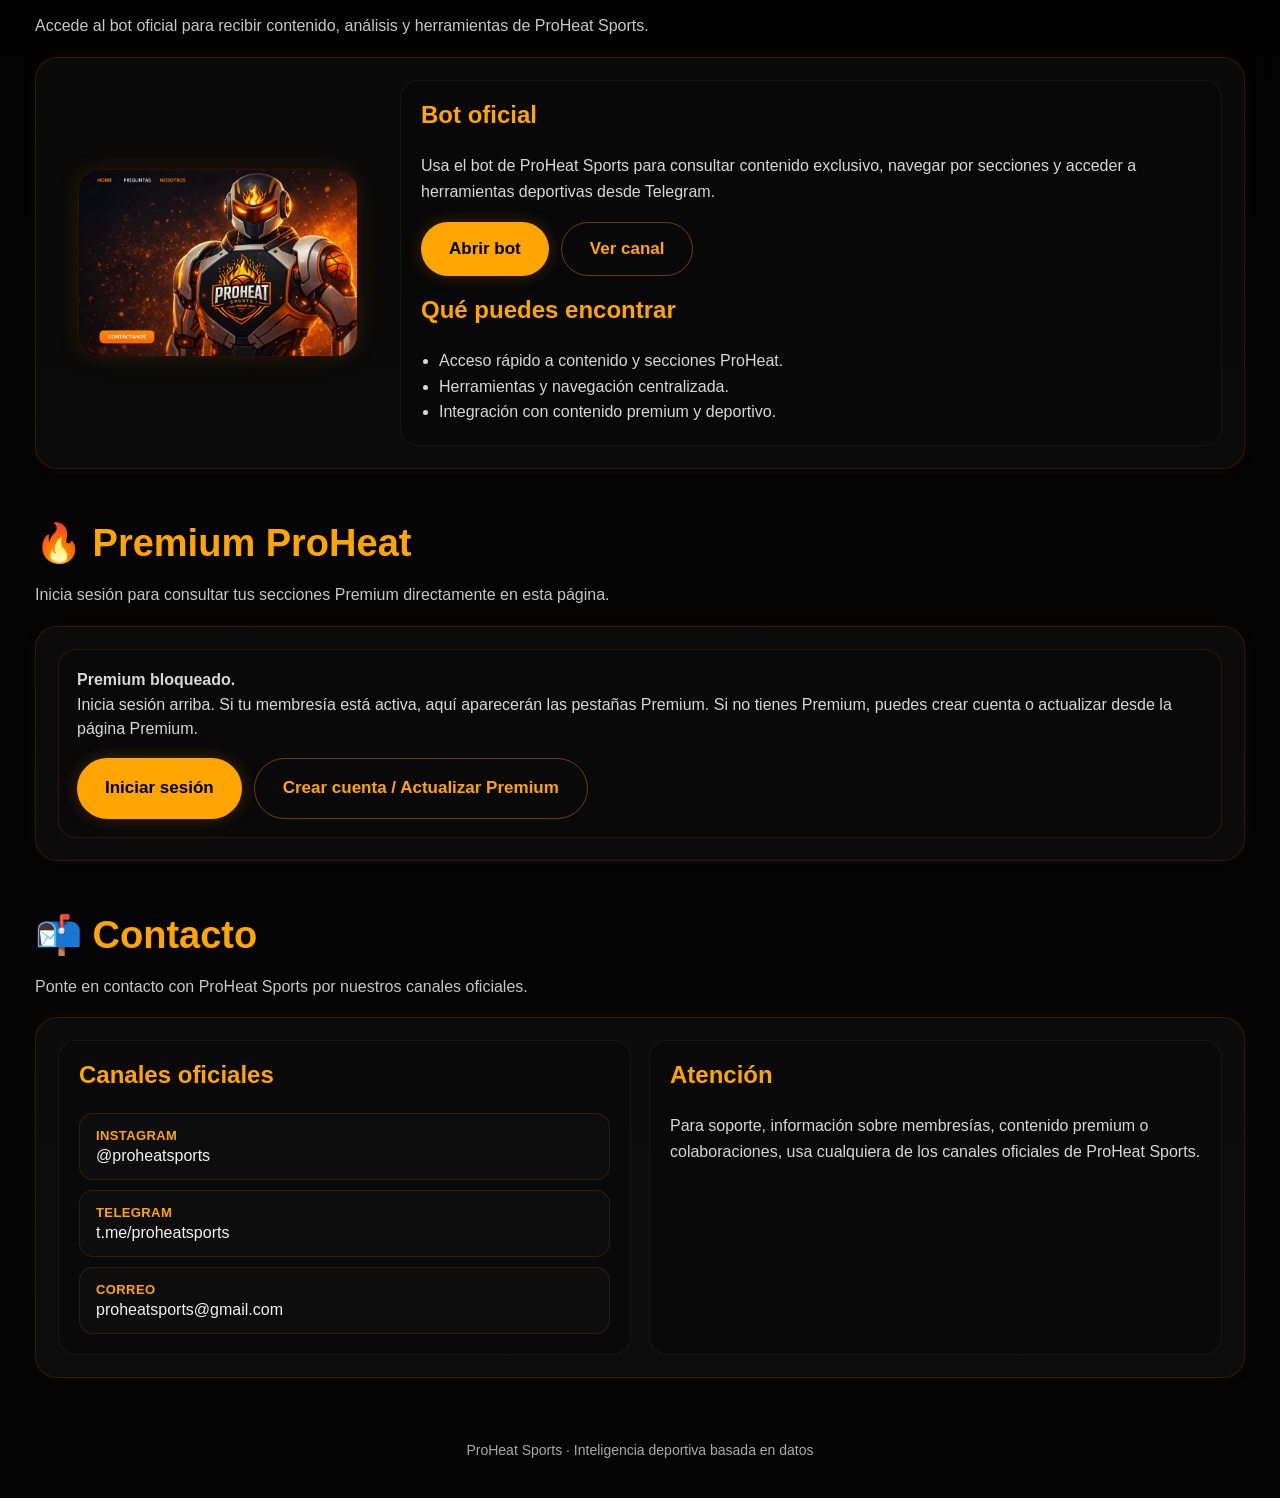
==== commit 642e5d3d: "Add frontend results dashboard and update free predictions branding" ====
--- a/static/index.html
+++ b/static/index.html
@@ -1,6 +1,18 @@
 <!DOCTYPE html>
 <html lang="es">
 <head>
+
+<!-- Google tag (gtag.js) -->
+<script async src="https://www.googletagmanager.com/gtag/js?id=G-DZC6GCZQWJ"></script>
+<script>
+  window.dataLayer = window.dataLayer || [];
+  function gtag(){dataLayer.push(arguments);}
+  gtag('js', new Date());
+
+  gtag('config', 'G-DZC6GCZQWJ');
+</script>
+
+
   <meta charset="UTF-8" />
   <title>ProHeat Sports</title>
   <meta name="viewport" content="width=device-width, initial-scale=1.0" />
@@ -543,6 +555,89 @@
 
     .premium-table tr:hover td {
       background: rgba(255,255,255,0.02);
+    }
+
+
+
+    .results-dashboard-grid {
+      display: grid;
+      grid-template-columns: repeat(auto-fit, minmax(260px, 1fr));
+      gap: 18px;
+    }
+
+    .results-card {
+      background: rgba(0,0,0,0.18);
+      border: 1px solid rgba(255,120,0,0.14);
+      border-radius: 18px;
+      padding: 18px;
+    }
+
+    .results-card h3 {
+      margin: 0 0 12px;
+      color: orange;
+      font-size: 22px;
+    }
+
+    .results-metrics {
+      display: grid;
+      grid-template-columns: repeat(2, 1fr);
+      gap: 10px;
+      margin: 12px 0 14px;
+    }
+
+    .results-metric {
+      background: rgba(255,255,255,0.03);
+      border: 1px solid rgba(255,255,255,0.06);
+      border-radius: 14px;
+      padding: 12px;
+    }
+
+    .results-metric-label {
+      color: #bfbfbf;
+      font-size: 13px;
+      line-height: 1.3;
+    }
+
+    .results-metric-value {
+      color: orange;
+      font-size: 24px;
+      font-weight: 900;
+      margin-top: 6px;
+    }
+
+    .results-bar-wrap {
+      margin-top: 10px;
+    }
+
+    .results-bar-label {
+      display: flex;
+      justify-content: space-between;
+      color: #d6d6d6;
+      font-size: 13px;
+      margin-bottom: 6px;
+    }
+
+    .results-bar-bg {
+      height: 12px;
+      border-radius: 999px;
+      background: rgba(255,255,255,0.08);
+      overflow: hidden;
+      border: 1px solid rgba(255,255,255,0.06);
+    }
+
+    .results-bar-fill {
+      height: 100%;
+      width: 0%;
+      background: orange;
+      border-radius: 999px;
+      box-shadow: 0 0 12px rgba(255,140,0,0.28);
+    }
+
+    .results-top-list {
+      margin-top: 12px;
+      color: #d8d8d8;
+      font-size: 14px;
+      line-height: 1.6;
     }
 
     .contact-list {
@@ -685,7 +780,7 @@
           </p>
 
           <div class="hero-actions">
-            <a href="#free-picks" class="btn-main" id="btnViewPicks">Ver picks</a>
+            <a href="#free-picks" class="btn-main" id="btnViewPicks">Ver predicciones</a>
             <a href="#bot" class="btn-secondary" id="btnViewBot">Ver bot</a>
           </div>
         </div>
@@ -695,17 +790,34 @@
           <div id="matchCenterList">
             <div class="match-item">Cargando...</div>
           </div>
-          <a href="#free-picks" class="btn-main" id="btnGoFreePicks">Ir a picks gratuitas</a>
+          <a href="#free-picks" class="btn-main" id="btnGoFreePicks">Ir a predicciones gratuitas</a>
+        </div>
+      </div>
+    </section>
+
+
+
+    <section class="section" id="resultados-proheat">
+      <div class="section-title">
+        <h2 id="resultsSectionTitle">📊 Resultados ProHeat</h2>
+      </div>
+      <div class="section-note" id="resultsSectionNote">
+        Evaluación automática de resultados para Predicciones Ultrafiltradas, Predicciones Simples, Combinadas IA y Combinadas Inferno.
+      </div>
+
+      <div class="card">
+        <div id="resultsDashboardContainer">
+          <div class="muted" id="loadingResultsText">Cargando resultados...</div>
         </div>
       </div>
     </section>
 
     <section class="section" id="free-picks">
       <div class="section-title">
-        <h2 id="freePicksTitle">🔥 Picks Gratuitas</h2>
+        <h2 id="freePicksTitle">🔥 Predicciones Gratuitas</h2>
       </div>
       <div class="section-note" id="freePicksNote">
-        Consulta las selecciones públicas del día cargadas desde el backend central de ProHeat.
+        Consulta las predicciones públicas del día cargadas desde el backend central de ProHeat.
       </div>
 
       <div class="card">
@@ -716,7 +828,7 @@
 
           <div id="predictionList" class="picks-grid">
             <div class="pick-card">
-              <div class="pick-line" id="loadingPicksText">Cargando picks...</div>
+              <div class="pick-line" id="loadingPicksText">Cargando predicciones...</div>
             </div>
           </div>
         </div>
@@ -799,7 +911,7 @@
           Puedes seguir usando la versión gratuita o actualizar a Premium.
           <div style="display:flex; gap:12px; flex-wrap:wrap; margin-top:16px;">
             <a class="btn-main" href="/premium?checkout=1">Actualizar a Premium</a>
-            <a class="btn-secondary" href="#free-picks">Ver picks gratuitas</a>
+            <a class="btn-secondary" href="#free-picks">Ver predicciones gratuitas</a>
           </div>
         </div>
 
@@ -862,18 +974,19 @@
     let publicPicksCache = [];
     let videoPickCache = null;
     let freePicksVideoCache = null;
+    let resultsDashboardCache = null;
     let premiumCache = {};
     let currentPremiumTab = "general";
 
     const premiumSections = [
       { key: "general", labelEs: "Partidos del día", labelEn: "Today's Matches", endpoint: "/api/data/general" },
-      { key: "ultra", labelEs: "Picks Ultrafiltradas", labelEn: "Ultra-filtered Picks", endpoint: "/api/data/ultra" },
+      { key: "ultra", labelEs: "Predicciones Ultrafiltradas", labelEn: "Ultra-filtered Predictions", endpoint: "/api/data/ultra" },
       { key: "stakes", labelEs: "Control de banca", labelEn: "Bankroll Control", endpoint: "/api/data/stakes" },
       { key: "combinadas", labelEs: "Combinadas IA", labelEn: "AI Parlays", endpoint: "/api/data/combinadas" },
       { key: "goles", labelEs: "Goles", labelEn: "Goals", endpoint: "/api/data/goles" },
       { key: "top", labelEs: "Top Valor Estadístico", labelEn: "Top Statistical Value", endpoint: "/api/data/top" },
       { key: "alta", labelEs: "Equipos confiables", labelEn: "Reliable Teams", endpoint: "/api/data/alta-confianza" },
-      { key: "simples", labelEs: "Picks Simples", labelEn: "Single Picks", endpoint: "/api/data/public" },
+      { key: "simples", labelEs: "Predicciones Simples", labelEn: "Single Predictions", endpoint: "/api/data/public" },
       { key: "inferno", labelEs: "Combinadas Inferno", labelEn: "Inferno Parlays", endpoint: "/api/data/inferno" }
     ];
 
@@ -894,19 +1007,24 @@
         heroLine4: "centralizada",
         heroDescription: "ProHeat Sports integra picks públicos, contenido premium y panel administrativo desde una sola infraestructura. Todo alimentado directamente desde el backend central de ProHeat.",
 
-        btnViewPicks: "Ver picks",
+        btnViewPicks: "Ver predicciones",
         btnViewBot: "Ver bot",
         matchCenterTitle: "Match Center",
-        btnGoFreePicks: "Ir a picks gratuitas",
-
-        freePicksTitle: "🔥 Picks Gratuitas",
-        freePicksNote: "Consulta las selecciones públicas del día cargadas desde el backend central de ProHeat.",
-        loadingPicksText: "Cargando picks...",
+        btnGoFreePicks: "Ir a predicciones gratuitas",
+
+        freePicksTitle: "🔥 Predicciones Gratuitas",
+        freePicksNote: "Consulta las predicciones públicas del día cargadas desde el backend central de ProHeat.",
+        loadingPicksText: "Cargando predicciones...",
         loadingFreePicksVideoText: "Cargando video...",
-        noPicks: "No hay picks disponibles por el momento.",
-        picksError: "Error cargando picks.",
+        noPicks: "No hay predicciones disponibles por el momento.",
+        picksError: "Error cargando predicciones.",
         noFreePicksVideo: "No hay video disponible.",
         freePicksVideoError: "Error cargando video.",
+        resultsSectionTitle: "📊 Resultados ProHeat",
+        resultsSectionNote: "Evaluación automática de resultados para Predicciones Ultrafiltradas, Predicciones Simples, Combinadas IA y Combinadas Inferno.",
+        loadingResultsText: "Cargando resultados...",
+        resultsError: "Error cargando resultados.",
+        noResults: "Aún no hay resultados evaluados.",
 
         videoSectionTitle: "🎥 VideoPick del Día",
         videoSectionNote: "Mira el videopick destacado del día con reproducción automática en silencio.",
@@ -957,19 +1075,24 @@
         heroLine4: "structure",
         heroDescription: "ProHeat Sports brings together public picks, premium content, and an admin panel within a single infrastructure. Everything is powered directly from the central ProHeat backend.",
 
-        btnViewPicks: "View picks",
+        btnViewPicks: "View predictions",
         btnViewBot: "View bot",
         matchCenterTitle: "Match Center",
-        btnGoFreePicks: "Go to free picks",
-
-        freePicksTitle: "🔥 Free Picks",
-        freePicksNote: "Check today’s public selections loaded from the central ProHeat backend.",
-        loadingPicksText: "Loading picks...",
+        btnGoFreePicks: "Go to free predictions",
+
+        freePicksTitle: "🔥 Free Predictions",
+        freePicksNote: "Check today’s public predictions loaded from the central ProHeat backend.",
+        loadingPicksText: "Loading predictions...",
         loadingFreePicksVideoText: "Loading video...",
-        noPicks: "No picks are available at the moment.",
-        picksError: "Error loading picks.",
+        noPicks: "No predictions are available at the moment.",
+        picksError: "Error loading predictions.",
         noFreePicksVideo: "No video available.",
         freePicksVideoError: "Error loading video.",
+        resultsSectionTitle: "📊 ProHeat Results",
+        resultsSectionNote: "Automatic results evaluation for Ultra-filtered Predictions, Single Predictions, AI Parlays, and Inferno Parlays.",
+        loadingResultsText: "Loading results...",
+        resultsError: "Error loading results.",
+        noResults: "No evaluated results yet.",
 
         videoSectionTitle: "🎥 VideoPick of the Day",
         videoSectionNote: "Watch today’s featured videopick with muted autoplay.",
@@ -1205,6 +1328,7 @@
       renderMatchCenter(publicPicksCache);
       renderVideoPick(videoPickCache);
       renderFreePicksVideo(freePicksVideoCache);
+      renderResultsDashboard(resultsDashboardCache);
       renderPremiumTabs();
       if (premiumCache[currentPremiumTab]) renderPremiumTable(currentPremiumTab, premiumCache[currentPremiumTab]);
     }
@@ -1235,6 +1359,10 @@
 
       document.getElementById("freePicksTitle").textContent = t("freePicksTitle");
       document.getElementById("freePicksNote").textContent = t("freePicksNote");
+      document.getElementById("resultsSectionTitle").textContent = t("resultsSectionTitle");
+      document.getElementById("resultsSectionNote").textContent = t("resultsSectionNote");
+      const loadingResultsEl = document.getElementById("loadingResultsText");
+      if (loadingResultsEl) loadingResultsEl.textContent = t("loadingResultsText");
 
       const loadingPicksEl = document.getElementById("loadingPicksText");
       if (loadingPicksEl) loadingPicksEl.textContent = t("loadingPicksText");
@@ -1394,6 +1522,138 @@
       `;
 
       ensureAutoplay(document.getElementById("videoPickPlayer"));
+    }
+
+
+
+    function pctValue(value) {
+      const n = Number(value || 0);
+      return Math.max(0, Math.min(100, n));
+    }
+
+    function formatPct(value) {
+      return `${pctValue(value).toFixed(1)}%`;
+    }
+
+    function getEvalNumber(obj, keys, fallback = 0) {
+      for (const key of keys) {
+        if (obj && obj[key] !== undefined && obj[key] !== null && obj[key] !== "") return obj[key];
+      }
+      return fallback;
+    }
+
+    function normalizeResultsSection(section) {
+      const day = section?.day || section?.daily || {};
+      const cumulative = section?.cumulative || section?.acumulado || {};
+      const topTeams = cumulative.top_teams || section?.top_teams || [];
+      return { day, cumulative, topTeams };
+    }
+
+    function renderResultsCard(title, section) {
+      const normalized = normalizeResultsSection(section || {});
+      const day = normalized.day;
+      const cumulative = normalized.cumulative;
+      const topTeams = normalized.topTeams || [];
+
+      const dayWins = getEvalNumber(day, ["wins", "aciertos"]);
+      const dayLosses = getEvalNumber(day, ["losses", "errores"]);
+      const dayRate = getEvalNumber(day, ["hit_rate", "efectividad"]);
+      const cumulativeRate = getEvalNumber(cumulative, ["hit_rate", "efectividad"]);
+
+      const teamsHtml = topTeams.length ? `
+        <div class="results-top-list">
+          <strong>${currentLanguage === "en" ? "Most predictable teams" : "Top equipos más predecibles"}</strong><br>
+          ${topTeams.slice(0, 5).map(t => {
+            const team = t.team || t.equipo || "";
+            const total = t.total ?? t.picks ?? 0;
+            const wins = t.wins ?? t.aciertos ?? 0;
+            const rate = t.hit_rate ?? t.efectividad ?? 0;
+            return `• ${escapeHtml(team)} · ${escapeHtml(wins)}/${escapeHtml(total)} · ${formatPct(rate)}`;
+          }).join("<br>")}
+        </div>
+      ` : "";
+
+      return `
+        <div class="results-card">
+          <h3>${escapeHtml(title)}</h3>
+          <div class="results-metrics">
+            <div class="results-metric">
+              <div class="results-metric-label">${currentLanguage === "en" ? "Yesterday wins" : "Aciertos ayer"}</div>
+              <div class="results-metric-value">${escapeHtml(dayWins)}</div>
+            </div>
+            <div class="results-metric">
+              <div class="results-metric-label">${currentLanguage === "en" ? "Yesterday losses" : "Errores ayer"}</div>
+              <div class="results-metric-value">${escapeHtml(dayLosses)}</div>
+            </div>
+          </div>
+
+          <div class="results-bar-wrap">
+            <div class="results-bar-label"><span>${currentLanguage === "en" ? "Previous day" : "Día anterior"}</span><strong>${formatPct(dayRate)}</strong></div>
+            <div class="results-bar-bg"><div class="results-bar-fill" style="width:${pctValue(dayRate)}%"></div></div>
+          </div>
+
+          <div class="results-bar-wrap">
+            <div class="results-bar-label"><span>${currentLanguage === "en" ? "Accumulated" : "Acumulado"}</span><strong>${formatPct(cumulativeRate)}</strong></div>
+            <div class="results-bar-bg"><div class="results-bar-fill" style="width:${pctValue(cumulativeRate)}%"></div></div>
+          </div>
+          ${teamsHtml}
+        </div>
+      `;
+    }
+
+    function renderResultsDashboard(data) {
+      const container = document.getElementById("resultsDashboardContainer");
+      if (!container) return;
+
+      if (!data) {
+        container.innerHTML = `<div class="muted">${escapeHtml(t("loadingResultsText"))}</div>`;
+        return;
+      }
+
+      const sections = data.sections || data.items || {};
+      const hasAny = sections && ["ultra", "public", "combinadas", "inferno"].some(k => sections[k]);
+
+      if (!hasAny) {
+        container.innerHTML = `<div class="muted">${escapeHtml(t("noResults"))}</div>`;
+        return;
+      }
+
+      const labels = currentLanguage === "en" ? {
+        ultra: "Ultra-filtered Predictions",
+        public: "Single Predictions",
+        combinadas: "AI Parlays",
+        inferno: "Inferno Parlays"
+      } : {
+        ultra: "Predicciones Ultrafiltradas",
+        public: "Predicciones Simples",
+        combinadas: "Combinadas IA",
+        inferno: "Combinadas Inferno"
+      };
+
+      const date = data.date || data.evaluation_date || data.latest_date || "";
+      container.innerHTML = `
+        <div class="section-note" style="margin-bottom:14px;">
+          ${date ? `<strong>${currentLanguage === "en" ? "Latest evaluation" : "Última evaluación"}:</strong> ${escapeHtml(String(date).slice(0, 10))}` : ""}
+        </div>
+        <div class="results-dashboard-grid">
+          ${["ultra", "public", "combinadas", "inferno"].map(key => renderResultsCard(labels[key], sections[key] || {})).join("")}
+        </div>
+      `;
+    }
+
+    async function loadResultsDashboard() {
+      const container = document.getElementById("resultsDashboardContainer");
+      if (container) container.innerHTML = `<div class="muted">${escapeHtml(t("loadingResultsText"))}</div>`;
+
+      try {
+        const res = await fetch(`${API}/api/evaluations/frontend`);
+        const data = await res.json();
+        if (!res.ok) throw new Error(data.detail || "Error");
+        resultsDashboardCache = data;
+        renderResultsDashboard(resultsDashboardCache);
+      } catch (error) {
+        if (container) container.innerHTML = `<div class="muted">${escapeHtml(t("resultsError"))}</div>`;
+      }
     }
 
     async function loadPublicPicks() {
@@ -1540,6 +1800,7 @@
     applyLanguage();
     applyAuthUI();
     loadPublicPicks();
+    loadResultsDashboard();
     loadFreePicksPromoVideo();
     loadVideoPick();
     checkMembershipAndPremium(false);
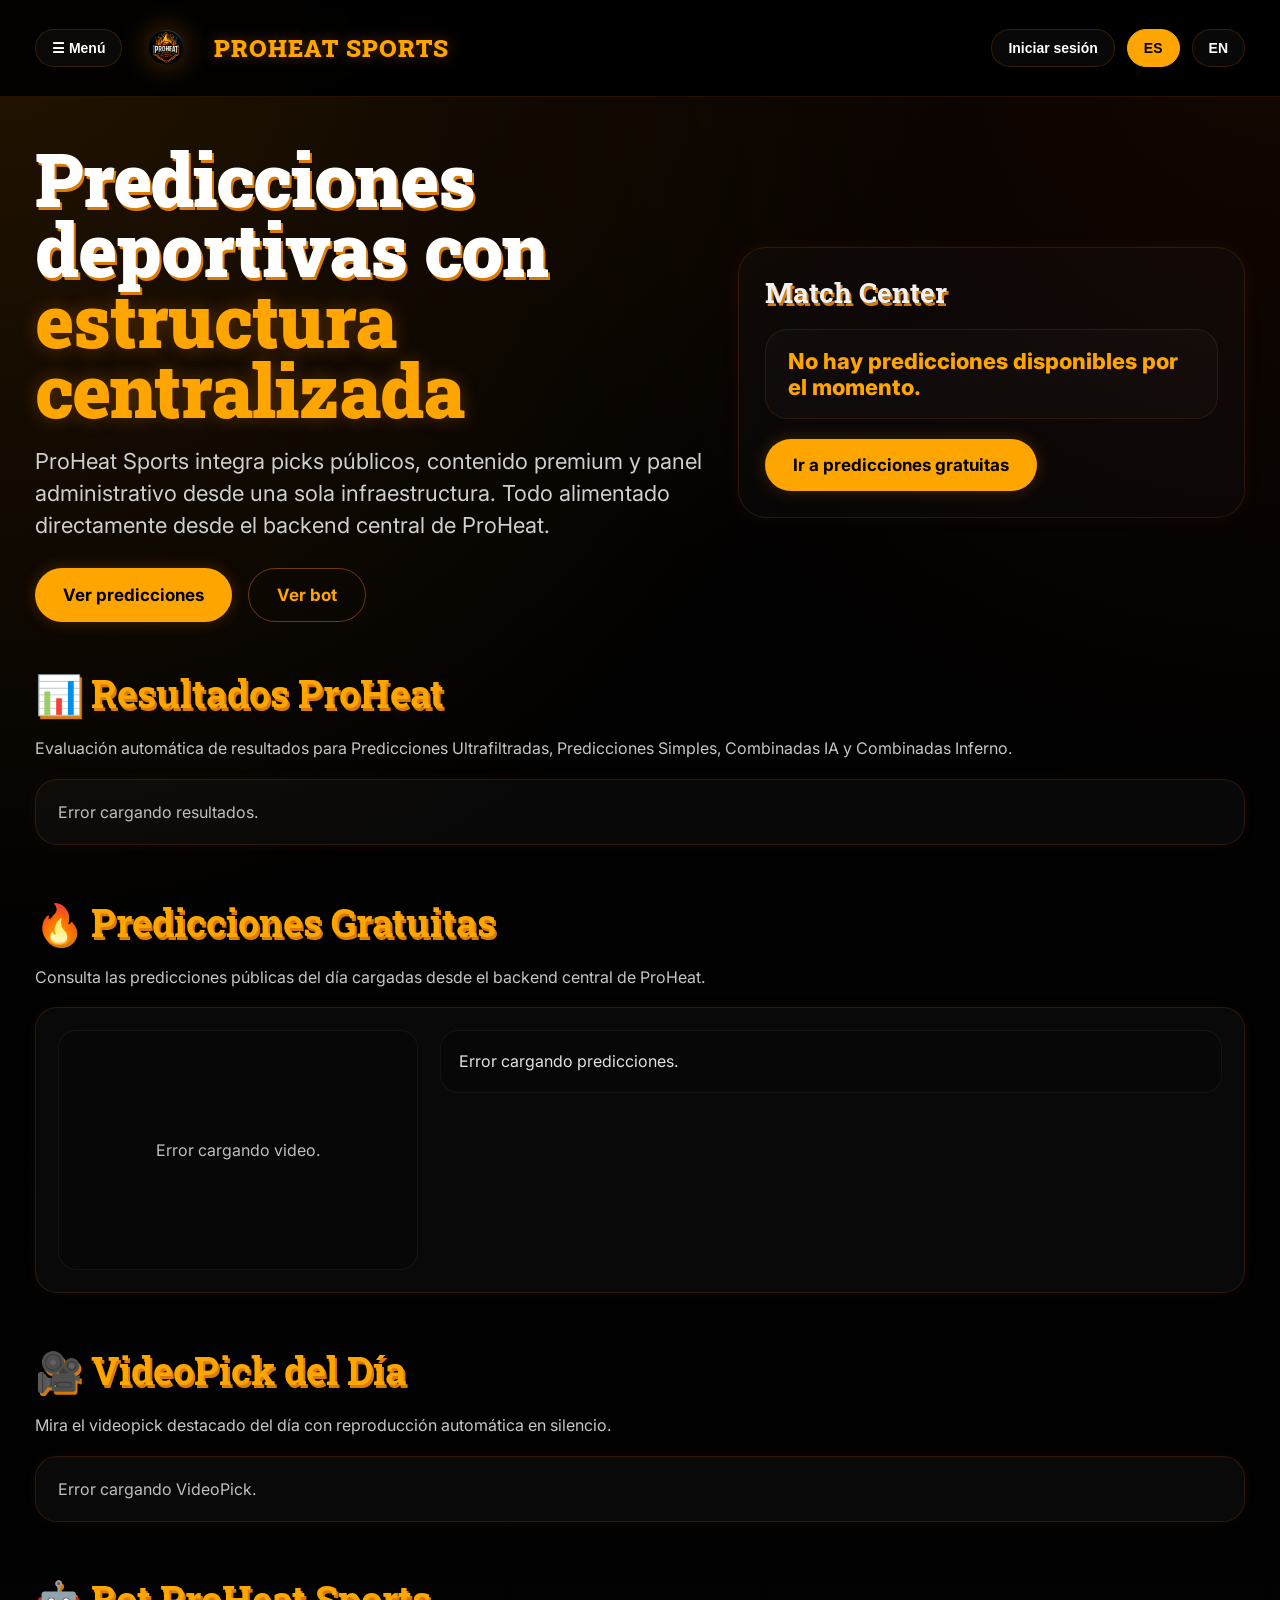
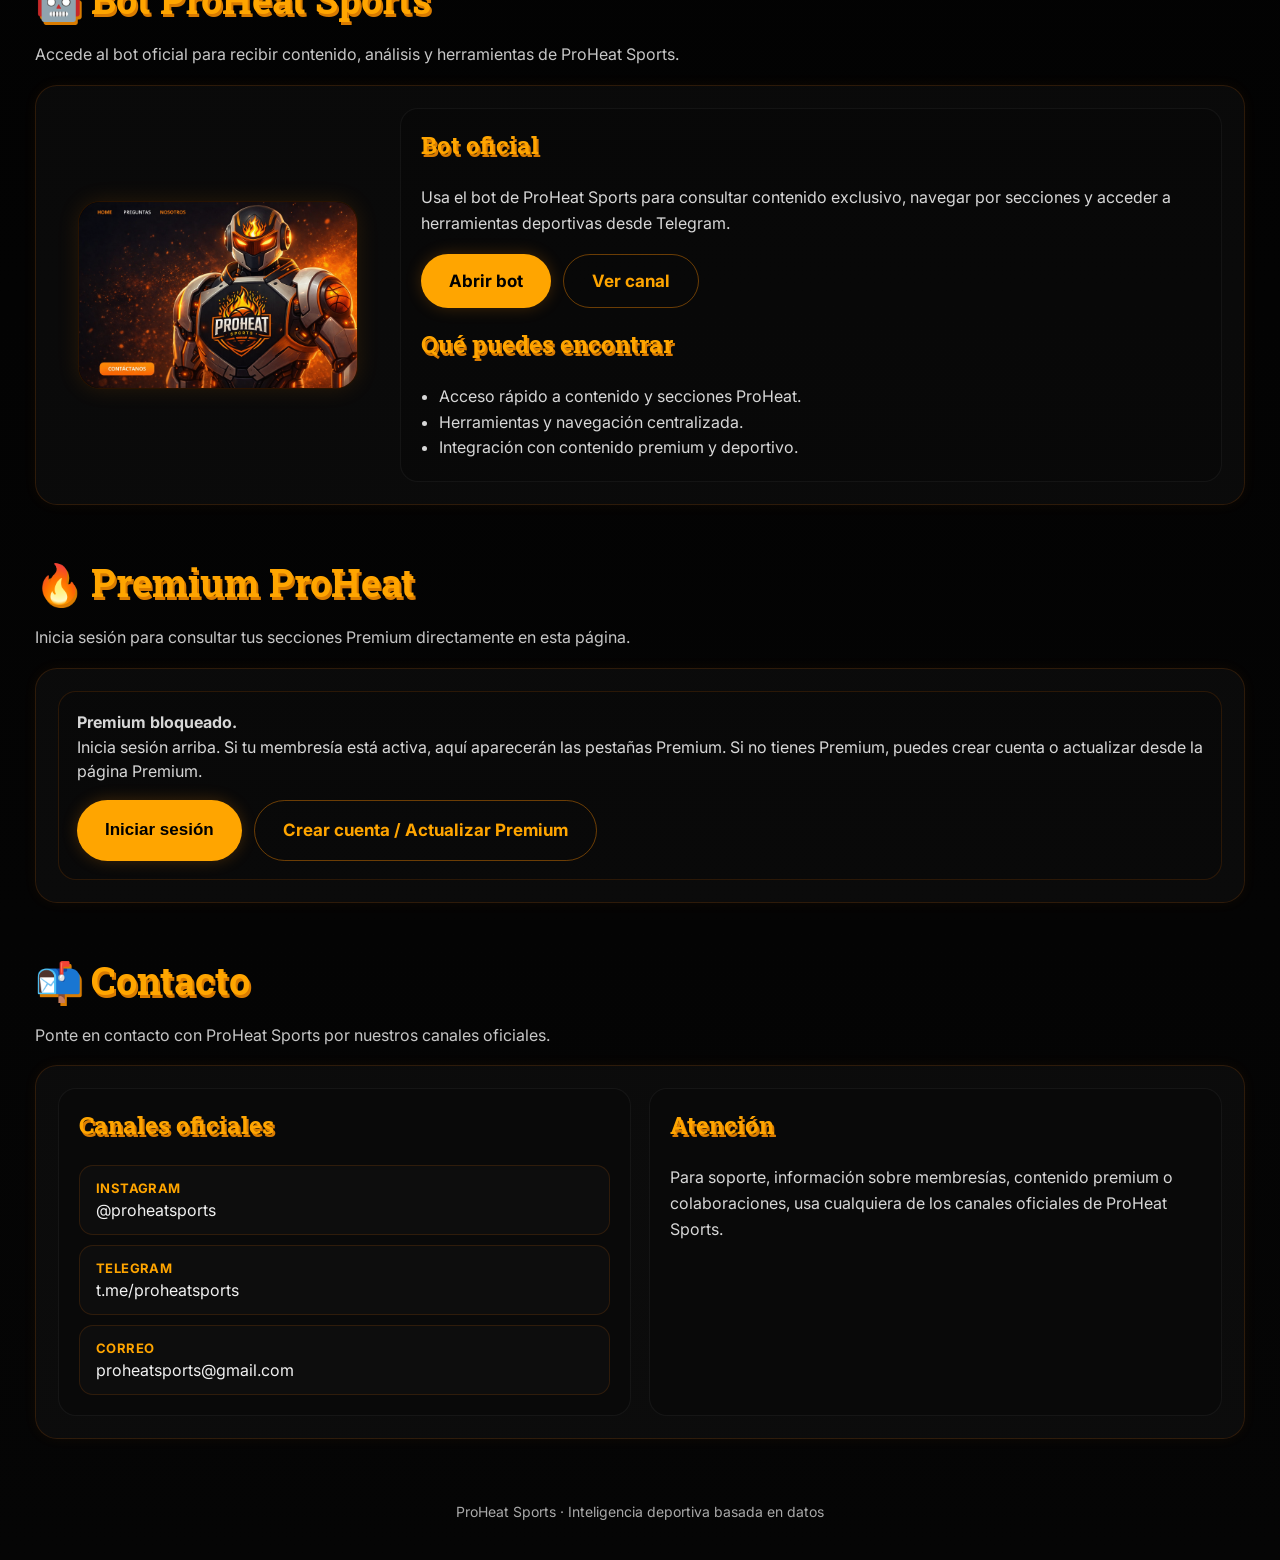
==== commit cd5b8d7e: "Unificar tipografia ProHeat Sports con Quinielas" ====
--- a/static/index.html
+++ b/static/index.html
@@ -18,14 +18,19 @@
   <meta name="viewport" content="width=device-width, initial-scale=1.0" />
   <link rel="icon" type="image/png" href="/static/logo.png" />
 
+  <link href="https://fonts.googleapis.com/css2?family=Inter:wght@400;500;600;700;800;900&family=Roboto+Slab:wght@500;600;700;800;900&display=swap" rel="stylesheet" />
   <style>
+    h1, h2, h3, .brand-title {
+      font-family: "Roboto Slab", Georgia, serif;
+      text-shadow: 2px 3px 0px rgba(255, 145, 0, 0.85);
+    }
     * { box-sizing: border-box; }
 
     html { scroll-behavior: smooth; }
 
     body {
       margin: 0;
-      font-family: Arial, Helvetica, sans-serif;
+      font-family: "Inter", Arial, sans-serif;
       background:
         radial-gradient(circle at top left, rgba(255,140,0,0.14), transparent 28%),
         radial-gradient(circle at top right, rgba(255,90,0,0.08), transparent 24%),
@@ -374,6 +379,25 @@
       color: #e2e2e2;
       line-height: 1.55;
       font-size: 16px;
+    }
+
+    .pick-meta {
+      color: #bfbfbf;
+      font-size: 14px;
+      margin-bottom: 10px;
+      line-height: 1.45;
+    }
+
+    .pick-bullets {
+      margin: 0;
+      padding-left: 20px;
+      color: #e2e2e2;
+      line-height: 1.65;
+      font-size: 16px;
+    }
+
+    .pick-bullets li {
+      margin-bottom: 4px;
     }
 
     .promo-video-box {
@@ -1420,6 +1444,78 @@
       videoElement.addEventListener("canplay", playAttempt, { once: true });
     }
 
+    function getPickValue(item, keys) {
+      for (const key of keys) {
+        if (item && item[key] !== undefined && item[key] !== null && String(item[key]).trim() !== "") {
+          return String(item[key]).trim();
+        }
+      }
+      return "";
+    }
+
+    function getPublicPickGroups(items) {
+      if (!Array.isArray(items)) return [];
+
+      const groups = [];
+      const groupMap = new Map();
+
+      items.forEach((pick, index) => {
+        const hora = getPickValue(pick, ["hora", "Hora", "time", "Time"]);
+        const liga = getPickValue(pick, ["liga", "Liga", "league", "League"]);
+        const match = localizeField(pick, "partido", "partido_en")
+          || getPickValue(pick, ["partido", "Partido", "match", "Match"]);
+
+        const prediction = localizeField(pick, "prediccion", "prediccion_en")
+          || localizeField(pick, "predicción", "predicción_en")
+          || getPickValue(pick, [
+            "prediccion",
+            "Prediccion",
+            "predicción",
+            "Predicción",
+            "prediction",
+            "Prediction",
+            "pick",
+            "Pick",
+            "pronostico",
+            "Pronostico",
+            "pronóstico",
+            "Pronóstico"
+          ]);
+
+        const prediction1 = localizeField(pick, "prediccion_1", "prediccion_1_en")
+          || getPickValue(pick, ["prediccion_1", "Prediccion 1", "Predicción 1"]);
+        const prediction2 = localizeField(pick, "prediccion_2", "prediccion_2_en")
+          || getPickValue(pick, ["prediccion_2", "Prediccion 2", "Predicción 2"]);
+
+        const key = [
+          hora.toLowerCase(),
+          liga.toLowerCase(),
+          match.toLowerCase()
+        ].join("|");
+
+        if (!groupMap.has(key)) {
+          groupMap.set(key, {
+            hora,
+            liga,
+            match,
+            predictions: [],
+            order: index
+          });
+          groups.push(groupMap.get(key));
+        }
+
+        const group = groupMap.get(key);
+        [prediction, prediction1, prediction2].forEach(value => {
+          const clean = String(value || "").trim();
+          if (clean && !group.predictions.some(existing => existing.toLowerCase() === clean.toLowerCase())) {
+            group.predictions.push(clean);
+          }
+        });
+      });
+
+      return groups.sort((a, b) => a.order - b.order);
+    }
+
     function renderMatchCenter(items) {
       const container = document.getElementById("matchCenterList");
 
@@ -1428,11 +1524,11 @@
         return;
       }
 
-      const topItems = items.slice(0, 3);
-
-      container.innerHTML = topItems.map(pick => {
-        const match = localizeField(pick, "partido", "partido_en") || pick.partido || "";
-        return `<div class="match-item">${escapeHtml(match)}</div>`;
+      const groups = getPublicPickGroups(items);
+      const topItems = groups.slice(0, 3);
+
+      container.innerHTML = topItems.map(group => {
+        return `<div class="match-item">${escapeHtml(group.match || "")}</div>`;
       }).join("");
     }
 
@@ -1449,18 +1545,24 @@
         return;
       }
 
-      container.innerHTML = items.map(pick => {
-        const match = localizeField(pick, "partido", "partido_en") || "";
-        const prediction1 = localizeField(pick, "prediccion_1", "prediccion_1_en") || "";
-        const prediction2 = localizeField(pick, "prediccion_2", "prediccion_2_en") || "";
+      const groups = getPublicPickGroups(items).filter(group => group.match);
+
+      if (!groups.length) {
+        container.innerHTML = `<div class="pick-card"><div class="pick-line">${escapeHtml(t("noPicks"))}</div></div>`;
+        return;
+      }
+
+      container.innerHTML = groups.map(group => {
+        const metaParts = [group.hora, group.liga].filter(Boolean);
+        const predictionsHtml = group.predictions.length
+          ? `<ul class="pick-bullets">${group.predictions.map(prediction => `<li>${escapeHtml(prediction)}</li>`).join("")}</ul>`
+          : `<div class="pick-line">N/A</div>`;
 
         return `
           <div class="pick-card">
-            <div class="pick-match">${escapeHtml(match)}</div>
-            <div class="pick-line">
-              ${escapeHtml(prediction1)}
-              ${prediction2 ? `<br>${escapeHtml(prediction2)}` : ""}
-            </div>
+            <div class="pick-match">${escapeHtml(group.match)}</div>
+            ${metaParts.length ? `<div class="pick-meta">${escapeHtml(metaParts.join(" · "))}</div>` : ""}
+            ${predictionsHtml}
           </div>
         `;
       }).join("");
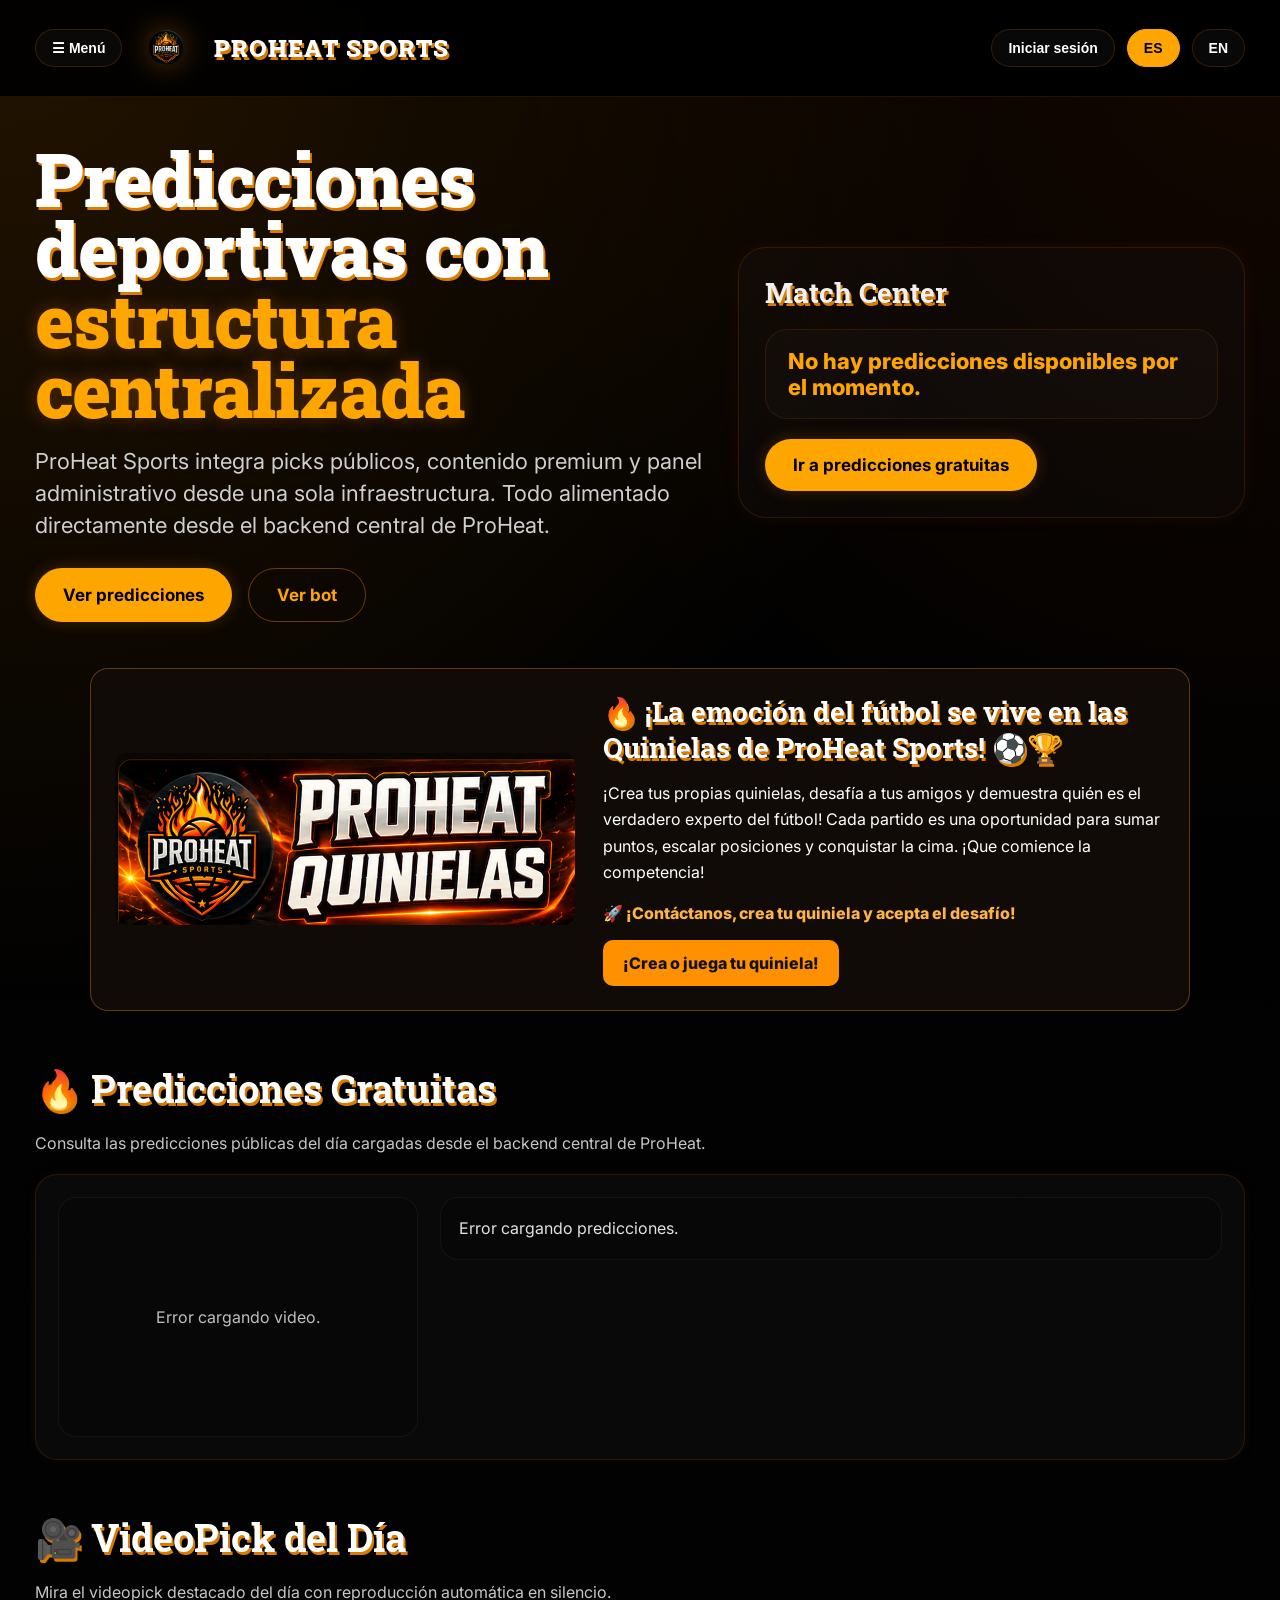
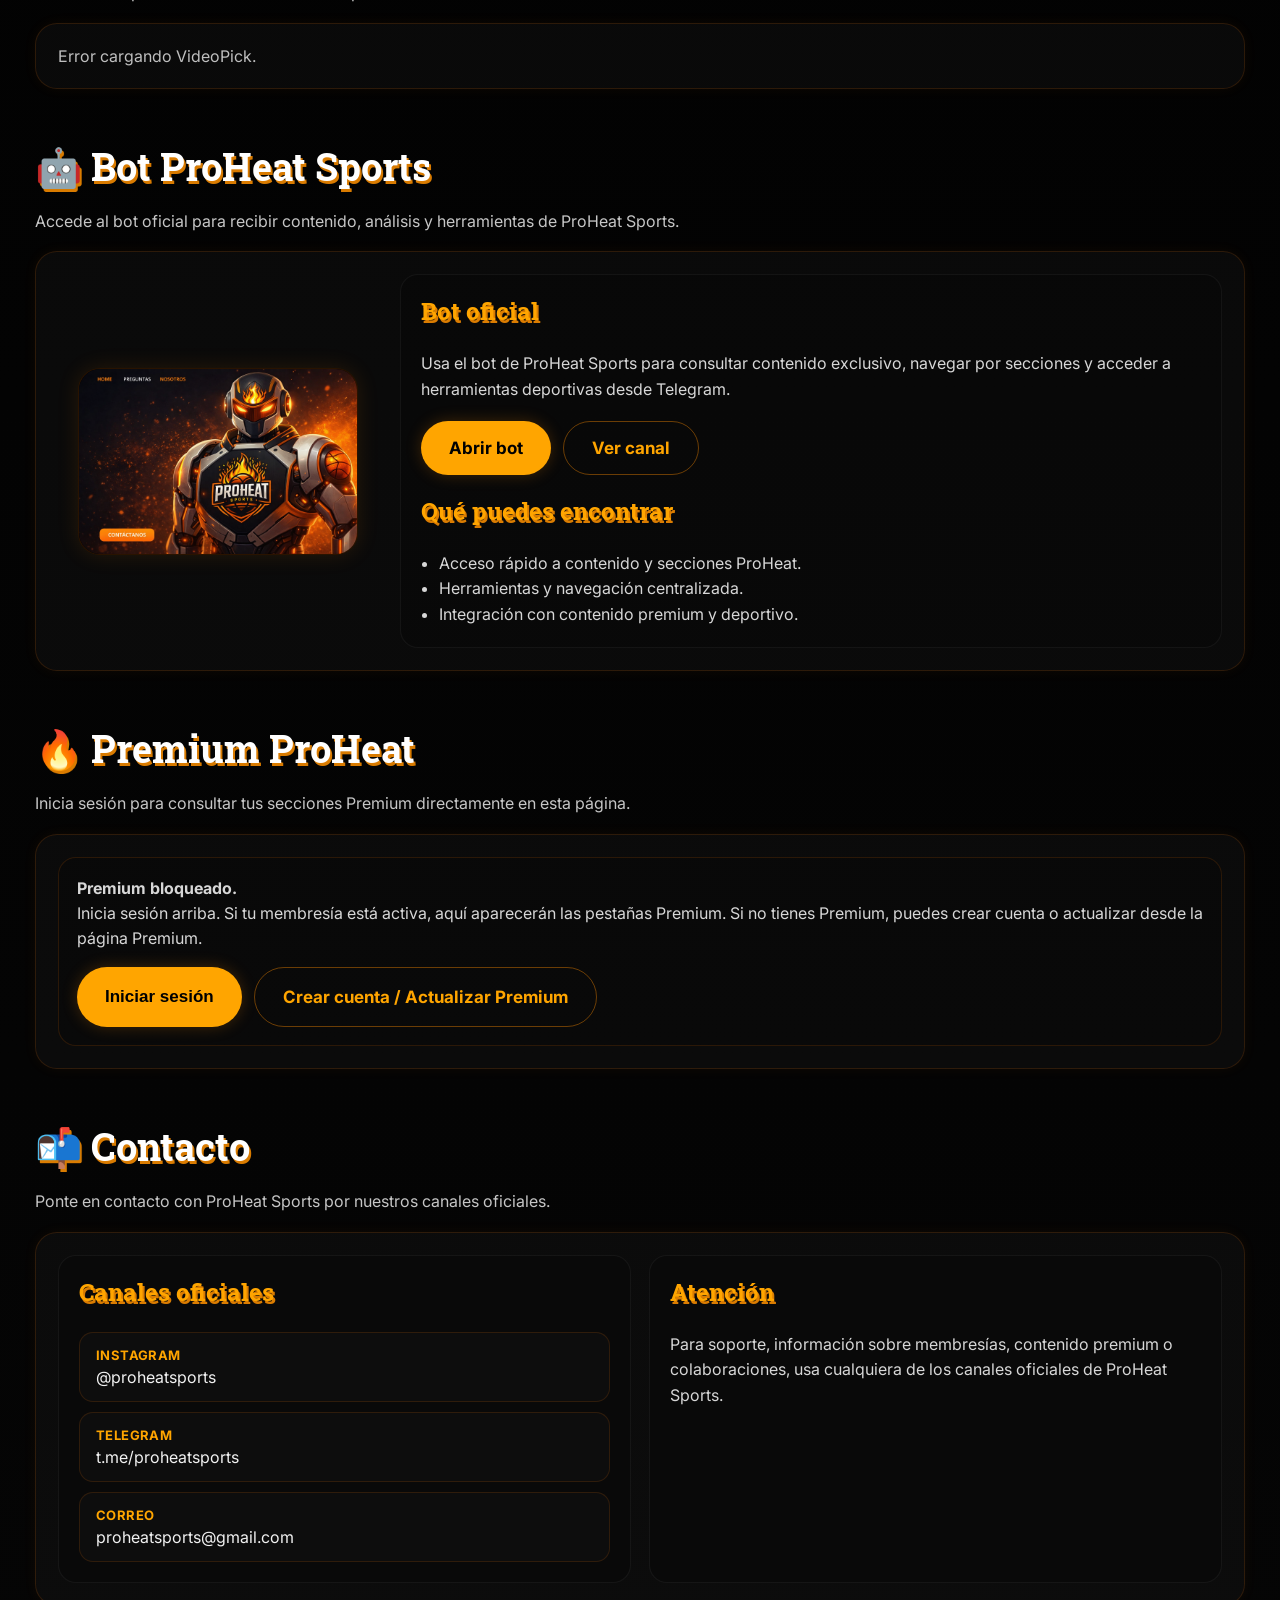
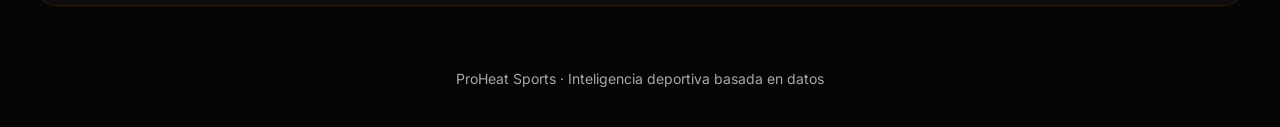
==== commit b25e7fc1: "Agregar banner de Quinielas y actualizar estilo de titulos" ====
--- a/static/index.html
+++ b/static/index.html
@@ -334,7 +334,7 @@
     .section-title h2 {
       margin: 0;
       font-size: 38px;
-      color: orange;
+      color: #ffffff;
     }
 
     .section-note {
@@ -736,7 +736,117 @@
         width: min(310px, calc(100vw - 32px));
       }
     }
-  </style>
+      /* Promocion ProHeat Quinielas */
+    .quinielas-promo {
+      display: grid;
+      grid-template-columns: minmax(0, 0.9fr) minmax(0, 1.1fr);
+      align-items: center;
+      gap: 28px;
+      width: 100%;
+      max-width: 1100px;
+      margin: 0 auto;
+      padding: 24px;
+      box-sizing: border-box;
+      background: #100b07;
+      border: 1px solid rgba(255, 145, 0, 0.35);
+      border-radius: 18px;
+    }
+
+    .quinielas-promo-image {
+      display: block;
+      width: 100%;
+      min-width: 0;
+      text-decoration: none;
+    }
+
+    .quinielas-image-crop {
+      position: relative;
+      display: block;
+      width: 100%;
+      aspect-ratio: 853 / 319;
+      overflow: hidden;
+      border-radius: 12px;
+    }
+
+    .quinielas-image-crop img {
+      position: absolute;
+      display: block;
+      top: 0;
+      left: 0;
+      height: 100%;
+      width: auto;
+      max-width: none;
+    }
+
+    .quinielas-promo-content {
+      min-width: 0;
+      color: #fff;
+    }
+
+    .quinielas-promo-content h2 {
+      margin: 0 0 14px;
+      color: #ff9b15;
+      font-size: clamp(20px, 2.2vw, 29px);
+      line-height: 1.3;
+    }
+
+    .quinielas-promo-content p {
+      margin: 0 0 14px;
+      line-height: 1.65;
+    }
+
+    .quinielas-contacto {
+      font-weight: 800;
+      color: #ffb347;
+    }
+
+    .quinielas-promo-button {
+      display: inline-block;
+      max-width: 100%;
+      box-sizing: border-box;
+      padding: 13px 20px;
+      border-radius: 10px;
+      background: #ff9100;
+      color: #111;
+      font-weight: 800;
+      text-align: center;
+      text-decoration: none;
+    }
+
+    .quinielas-promo-button:hover {
+      background: #ffb347;
+    }
+
+    @media (max-width: 700px) {
+      .quinielas-promo {
+        grid-template-columns: minmax(0, 1fr);
+        gap: 18px;
+        padding: 16px;
+      }
+
+      .quinielas-promo-image {
+        width: 100%;
+        max-width: 440px;
+        margin: 0 auto;
+      }
+
+      .quinielas-promo-content h2 {
+        font-size: 22px;
+      }
+
+      .quinielas-promo-button {
+        display: block;
+        width: 100%;
+      }
+    }
+    /* Titulos ProHeat: blanco con relieve naranja */
+    h1, h2, h3, .brand-title,
+    .quinielas-promo-content h2 {
+      font-family: "Roboto Slab", Georgia, serif;
+      color: #ffffff;
+      text-shadow: 2px 3px 0px rgba(255, 145, 0, 0.85);
+    }
+</style>
 </head>
 
 <body>
@@ -821,7 +931,43 @@
 
 
 
-    <section class="section" id="resultados-proheat">
+    <section class="section" id="acceso-quinielas">
+  <div class="quinielas-promo">
+
+    <a href="/quinielas/" class="quinielas-promo-image"
+       aria-label="Entrar a ProHeat Quinielas">
+      <span class="quinielas-image-crop">
+        <img
+          src="/static/quinielas/proheat-quinielas-banner-home.png"
+          alt="ProHeat Quinielas"
+          loading="lazy"
+        />
+      </span>
+    </a>
+
+    <div class="quinielas-promo-content">
+      <h2>🔥 ¡La emoción del fútbol se vive en las Quinielas de ProHeat Sports! ⚽🏆</h2>
+
+      <p>
+        ¡Crea tus propias quinielas, desafía a tus amigos y demuestra
+        quién es el verdadero experto del fútbol! Cada partido es una
+        oportunidad para sumar puntos, escalar posiciones y conquistar
+        la cima. ¡Que comience la competencia!
+      </p>
+
+      <p class="quinielas-contacto">
+        🚀 ¡Contáctanos, crea tu quiniela y acepta el desafío!
+      </p>
+
+      <a class="quinielas-promo-button" href="/quinielas/">
+        ¡Crea o juega tu quiniela!
+      </a>
+    </div>
+
+  </div>
+</section>
+
+<section class="section" id="resultados-proheat" style="display:none;">
       <div class="section-title">
         <h2 id="resultsSectionTitle">📊 Resultados ProHeat</h2>
       </div>
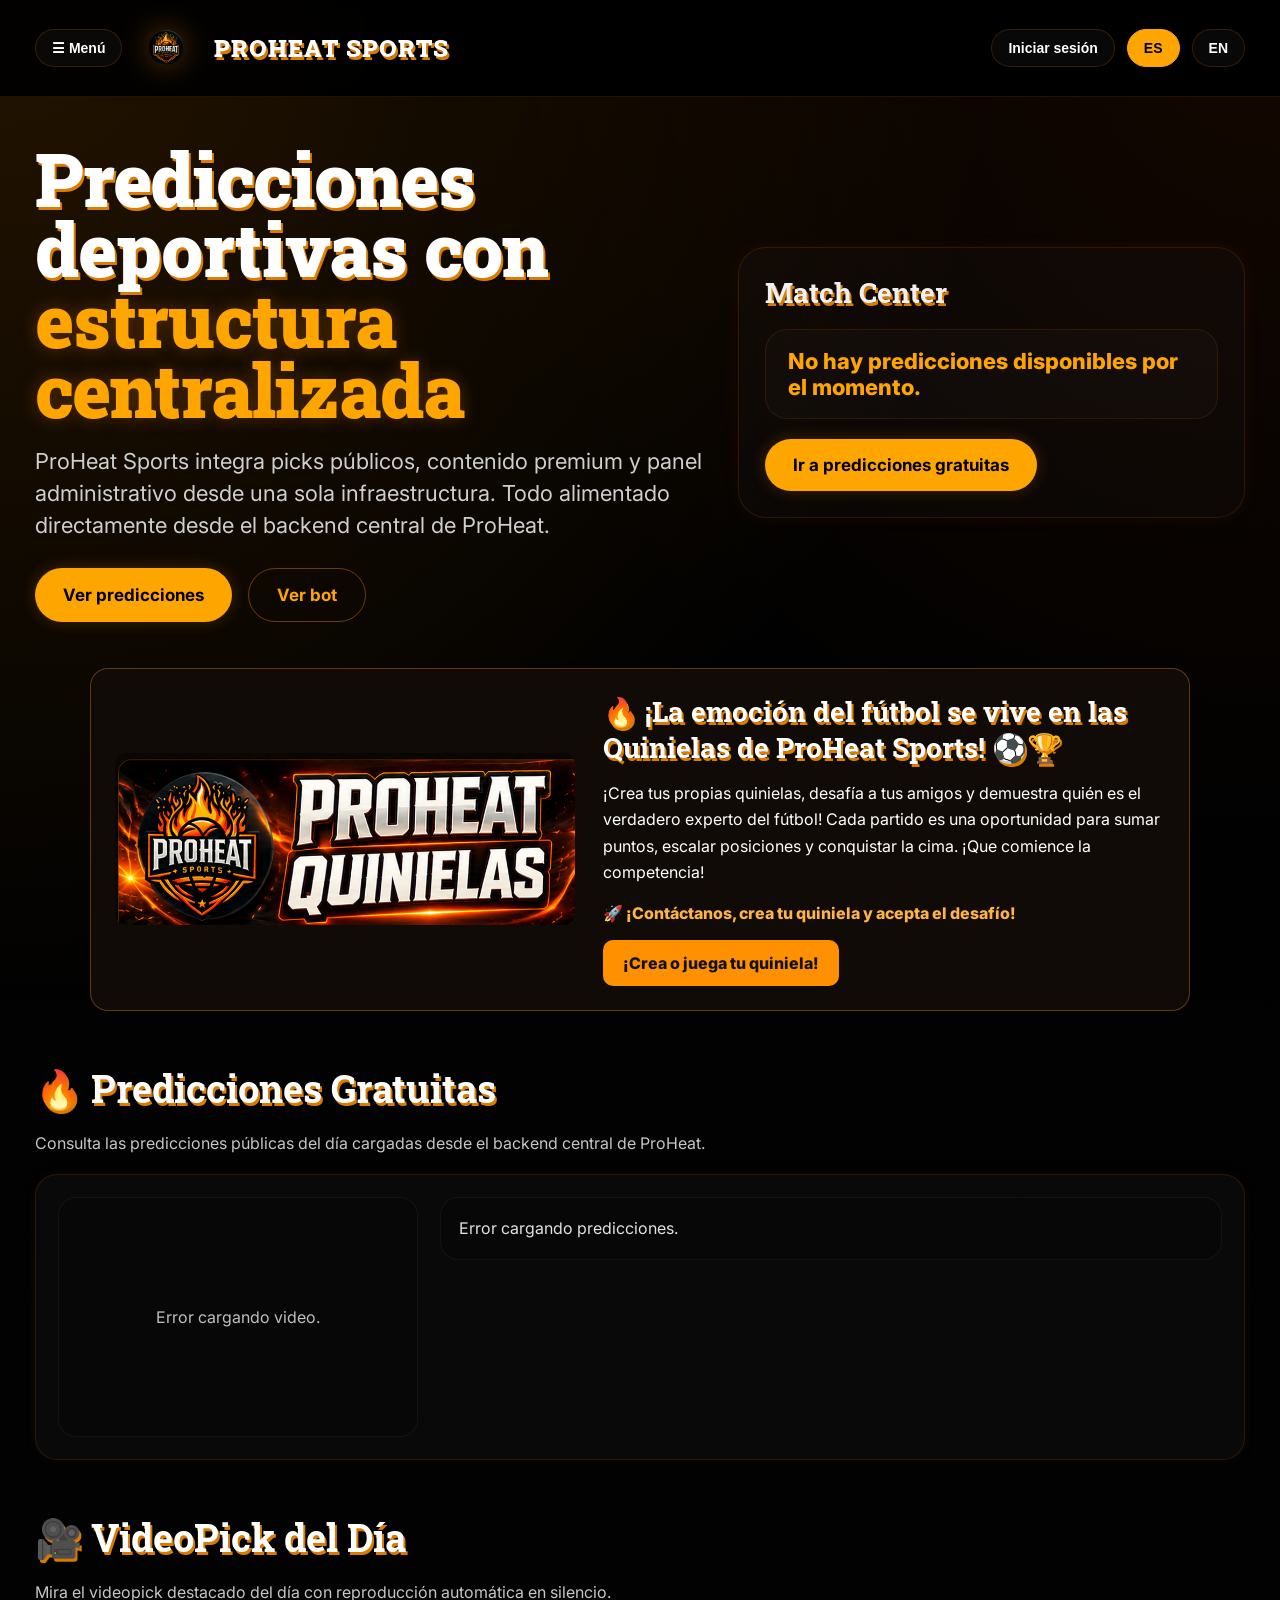
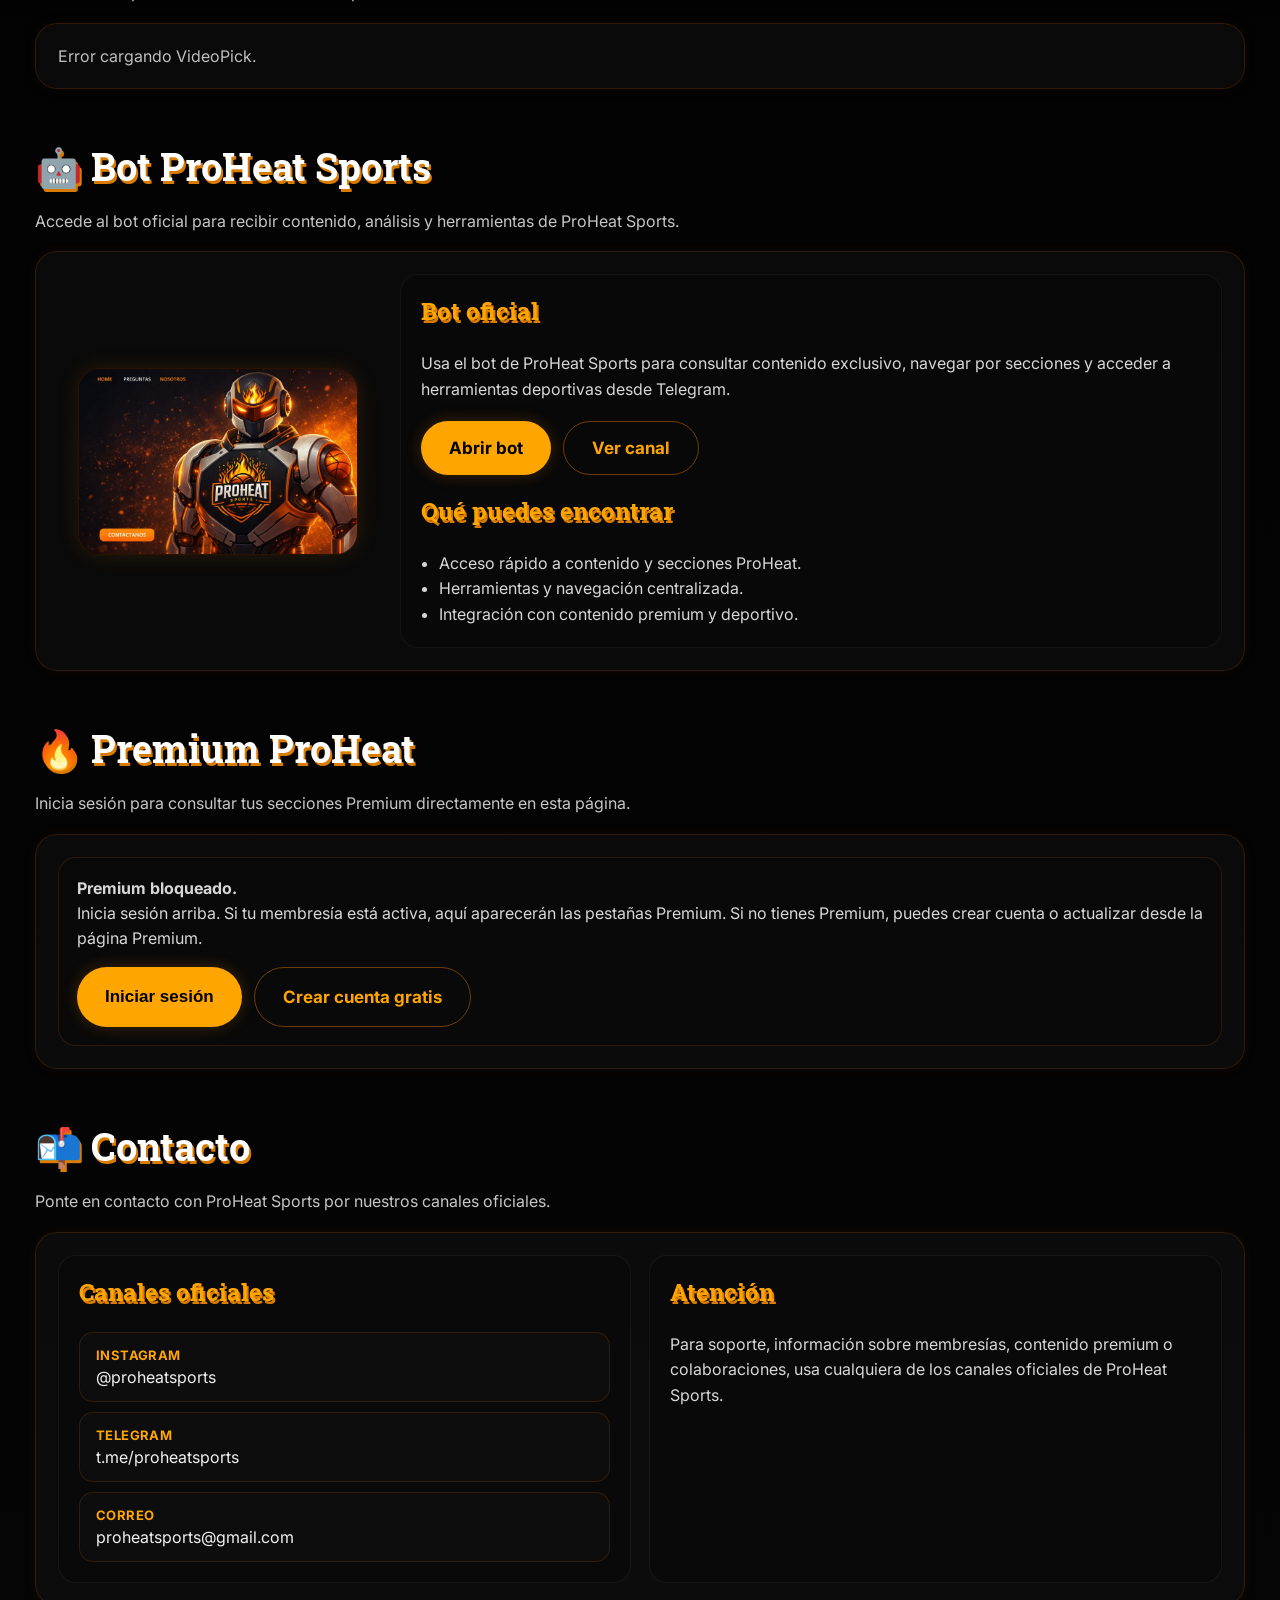
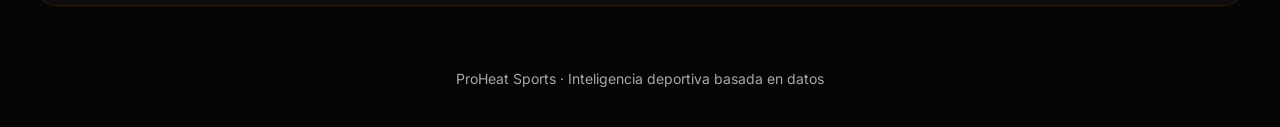
==== commit 9e4a785c: "Integrar cuentas ProHeat y preparar navegacion de produccion" ====
--- a/static/index.html
+++ b/static/index.html
@@ -881,7 +881,7 @@
             <input type="email" id="inlineEmail" placeholder="Correo">
             <input type="password" id="inlinePassword" placeholder="Contraseña">
             <button class="btn-main" style="width:100%;" onclick="inlineLogin()">Entrar</button>
-            <a class="small-link" href="/premium">¿No tienes cuenta? Crear cuenta</a>
+            <a class="small-link" href="/registro">¿No tienes cuenta? Crear cuenta</a>
             <div id="inlineLoginMessage" class="auth-message"></div>
           </div>
 
@@ -959,7 +959,7 @@
         🚀 ¡Contáctanos, crea tu quiniela y acepta el desafío!
       </p>
 
-      <a class="quinielas-promo-button" href="/quinielas/">
+      <a class="quinielas-promo-button" href="https://www.proheatsports.com/quinielas/" target="_blank" onclick="ph214OpenQuinielas(event)">
         ¡Crea o juega tu quiniela!
       </a>
     </div>
@@ -1071,7 +1071,7 @@
           Si no tienes Premium, puedes crear cuenta o actualizar desde la página Premium.
           <div style="display:flex; gap:12px; flex-wrap:wrap; margin-top:16px;">
             <button class="btn-main" onclick="toggleLoginPanel()">Iniciar sesión</button>
-            <a class="btn-secondary" href="/premium">Crear cuenta / Actualizar Premium</a>
+            <a class="btn-secondary" href="/registro">Crear cuenta gratis</a>
           </div>
         </div>
 
@@ -1316,25 +1316,252 @@
       return item?.[esKey] ?? "";
     }
 
+
+    async function authenticateFromQuinielas() {
+      const localToken = getToken();
+
+      if (localToken) {
+        try {
+          const response = await fetch(`${API}/auth/me`, {
+            headers: {
+              "Authorization": `Bearer ${localToken}`
+            }
+          });
+
+          if (response.ok) {
+            const user = await response.json();
+
+            if (user.user_id) {
+              localStorage.setItem("user_id", user.user_id);
+              localStorage.setItem("user_name", user.name || "");
+              localStorage.setItem("user_email", user.email || "");
+              return true;
+            }
+
+            return false;
+          }
+
+          if (response.status === 401 || response.status === 403) {
+            localStorage.removeItem("token");
+            localStorage.removeItem("user_id");
+            localStorage.removeItem("user_name");
+            localStorage.removeItem("user_email");
+          } else {
+            console.warn("No fue posible comprobar la sesion ProHeat.");
+            return false;
+          }
+        } catch (error) {
+          console.warn("Error de conexion al comprobar la sesion ProHeat.");
+          return false;
+        }
+      }
+
+      // Respetar el cierre manual de sesion en ProHeat.
+      if (localStorage.getItem("proheat_manual_logout") === "1") {
+        return false;
+      }
+
+      const centralToken = localStorage.getItem("proheat_quinielas_token");
+
+      if (!centralToken) return false;
+
+      try {
+        const response = await fetch(`${API}/auth/central`, {
+          method: "POST",
+          headers: {
+            "Authorization": `Bearer ${centralToken}`
+          }
+        });
+
+        if (!response.ok) return false;
+
+        const data = await response.json();
+
+        if (!data.token || !data.user_id) return false;
+
+        saveUserSession(data);
+        return true;
+      } catch (error) {
+        console.warn("No fue posible autenticar mediante Quinielas.");
+        return false;
+      }
+    }
+
+    // PROHEAT_SSO_214_LOCAL
+    const ph214IsLocal = ['localhost', '127.0.0.1', '[::1]'].includes(window.location.hostname);
+    const ph214QuinielasUrl = ph214IsLocal
+      ? 'http://127.0.0.1:5173/'
+      : 'https://www.proheatsports.com/quinielas/';
+    const ph214QuinielasOrigin = new URL(ph214QuinielasUrl).origin;
+    const ph214Windows = new Set();
+
+    function ph214OpenQuinielas(event) {
+      event.preventDefault();
+      const child = window.open(
+        ph214QuinielasUrl,
+        "_blank"
+      );
+      if (child) ph214Windows.add(child);
+    }
+
+    window.addEventListener("message", function(event) {
+      if (event.origin !== ph214QuinielasOrigin) return;
+      if (!ph214Windows.has(event.source)) return;
+
+      const msg = event.data;
+      if (!msg || msg.ph214 !== true) return;
+      if (msg.type !== "session-request") return;
+      if (!/^[a-f0-9]{32}$/.test(msg.nonce || "")) return;
+
+      const token = getToken();
+      if (!token) return;
+      if (localStorage.getItem("proheat_manual_logout") === "1") return;
+
+      event.source.postMessage({
+        ph214: true,
+        type: "session-response",
+        nonce: msg.nonce,
+        token: token
+      }, event.origin);
+    });
     function getToken() { return localStorage.getItem("token") || ""; }
     function getUserId() { return localStorage.getItem("user_id") || ""; }
     function getUserName() { return localStorage.getItem("user_name") || ""; }
 
     function saveUserSession(data) {
+      localStorage.removeItem("proheat_manual_logout");
+
       localStorage.setItem("token", data.token || "");
       localStorage.setItem("user_id", data.user_id || "");
       localStorage.setItem("user_name", data.name || "");
       localStorage.setItem("user_email", data.email || "");
     }
 
-    function logoutUser() {
+    const PROHEAT_PENDING_LOGOUTS_KEY = "proheat_pending_logouts";
+
+    function getPendingProHeatLogouts() {
+      try {
+        const value = JSON.parse(
+          localStorage.getItem(PROHEAT_PENDING_LOGOUTS_KEY) || "[]"
+        );
+        return Array.isArray(value)
+          ? value.filter(token => typeof token === "string" && token)
+          : [];
+      } catch (error) {
+        return [];
+      }
+    }
+
+    function savePendingProHeatLogouts(tokens) {
+      const unique = [...new Set(tokens)];
+
+      if (unique.length) {
+        localStorage.setItem(
+          PROHEAT_PENDING_LOGOUTS_KEY,
+          JSON.stringify(unique)
+        );
+      } else {
+        localStorage.removeItem(PROHEAT_PENDING_LOGOUTS_KEY);
+      }
+    }
+
+    function queueProHeatLogout(token) {
+      if (!token) return;
+
+      savePendingProHeatLogouts([
+        ...getPendingProHeatLogouts(),
+        token
+      ]);
+    }
+
+    let proheatLogoutRetryPromise = null;
+
+    function retryPendingProHeatLogouts() {
+      if (proheatLogoutRetryPromise) {
+        return proheatLogoutRetryPromise;
+      }
+
+      proheatLogoutRetryPromise = (async () => {
+        const processPendingProHeatLogouts = async () => {
+      const pending = getPendingProHeatLogouts();
+
+      for (const token of pending) {
+        try {
+          const response = await fetch(`${API}/auth/logout`, {
+            method: "POST",
+            headers: {
+              "Authorization": `Bearer ${token}`
+            }
+          });
+
+          if (response.ok) {
+            savePendingProHeatLogouts(
+              getPendingProHeatLogouts().filter(
+                pendingToken => pendingToken !== token
+              )
+            );
+          }
+        } catch (error) {
+          console.warn("Revocacion ProHeat pendiente de conexion.");
+        }
+      }
+    }
+        await processPendingProHeatLogouts();
+      })().finally(() => {
+        proheatLogoutRetryPromise = null;
+      });
+
+      return proheatLogoutRetryPromise;
+    }
+
+    // PROHEAT_LOGOUT_214_3
+    function ph214NotifyQuinielasLogout() {
+      for (const child of ph214Windows) {
+        try {
+          if (!child.closed) {
+            child.postMessage({
+              ph214: true,
+              type: "logout"
+            }, ph214QuinielasOrigin);
+          }
+        } catch (error) {
+          console.warn("No fue posible notificar a Quinielas.");
+        }
+      }
+    }
+
+    window.addEventListener("message", function(event) {
+      if (event.origin !== ph214QuinielasOrigin) return;
+      if (!ph214Windows.has(event.source)) return;
+      if (!event.data || event.data.ph214 !== true) return;
+
+      if (event.data.type === "logout-request") {
+        logoutUser();
+      }
+    });
+    async function logoutUser() {
+      const token = getToken();
+
+      ph214NotifyQuinielasLogout();
+
+      // Evitar la reconexion automatica desde Quinielas.
+      localStorage.setItem("proheat_manual_logout", "1");
+
+      // Registrar la revocacion antes de eliminar la sesion local.
+      if (token) {
+        queueProHeatLogout(token);
+      }
+
       localStorage.removeItem("token");
       localStorage.removeItem("user_id");
       localStorage.removeItem("user_name");
       localStorage.removeItem("user_email");
+
       closeUserPanel();
       applyAuthUI();
       updatePremiumAccess("logged_out");
+
+      await retryPendingProHeatLogouts();
     }
 
     function toggleMenu() {
@@ -1407,14 +1634,23 @@
         const data = await res.json();
 
         if (!res.ok) {
-          showAuthMessage(data.detail || "No se pudo iniciar sesión.", "error");
+          const detalle = data.detail;
+const mensaje = typeof detalle === "string"
+  ? detalle
+  : Array.isArray(detalle)
+    ? detalle.map(e => e.msg || JSON.stringify(e)).join("; ")
+    : detalle
+      ? JSON.stringify(detalle)
+      : "No se pudo iniciar sesión.";
+
+showAuthMessage(mensaje, "error");
           return;
         }
 
         saveUserSession(data);
         closeLoginPanel();
         applyAuthUI();
-        await checkMembershipAndPremium(true);
+        await checkMembershipAndPremium(false);
       } catch (error) {
         showAuthMessage("Error de conexión al iniciar sesión.", "error");
       }
@@ -2046,12 +2282,40 @@
     }
 
     applyLanguage();
-    applyAuthUI();
+
+    async function initializeProHeatSession() {
+      await retryPendingProHeatLogouts();
+      await authenticateFromQuinielas();
+      applyAuthUI();
+      await checkMembershipAndPremium(false);
+    }
+
     loadPublicPicks();
     loadResultsDashboard();
     loadFreePicksPromoVideo();
     loadVideoPick();
-    checkMembershipAndPremium(false);
+
+    initializeProHeatSession();
   </script>
+<script>
+/* PROHEAT_LOGIN_SCROLL_FIX_214 */
+(function () {
+  if ("scrollRestoration" in history) {
+    history.scrollRestoration = "manual";
+  }
+
+  function regresarAlInicio() {
+    window.scrollTo({
+      top: 0,
+      left: 0,
+      behavior: "instant"
+    });
+  }
+
+  window.addEventListener("load", function () {
+    regresarAlInicio();
+  });
+})();
+</script>
 </body>
 </html>
